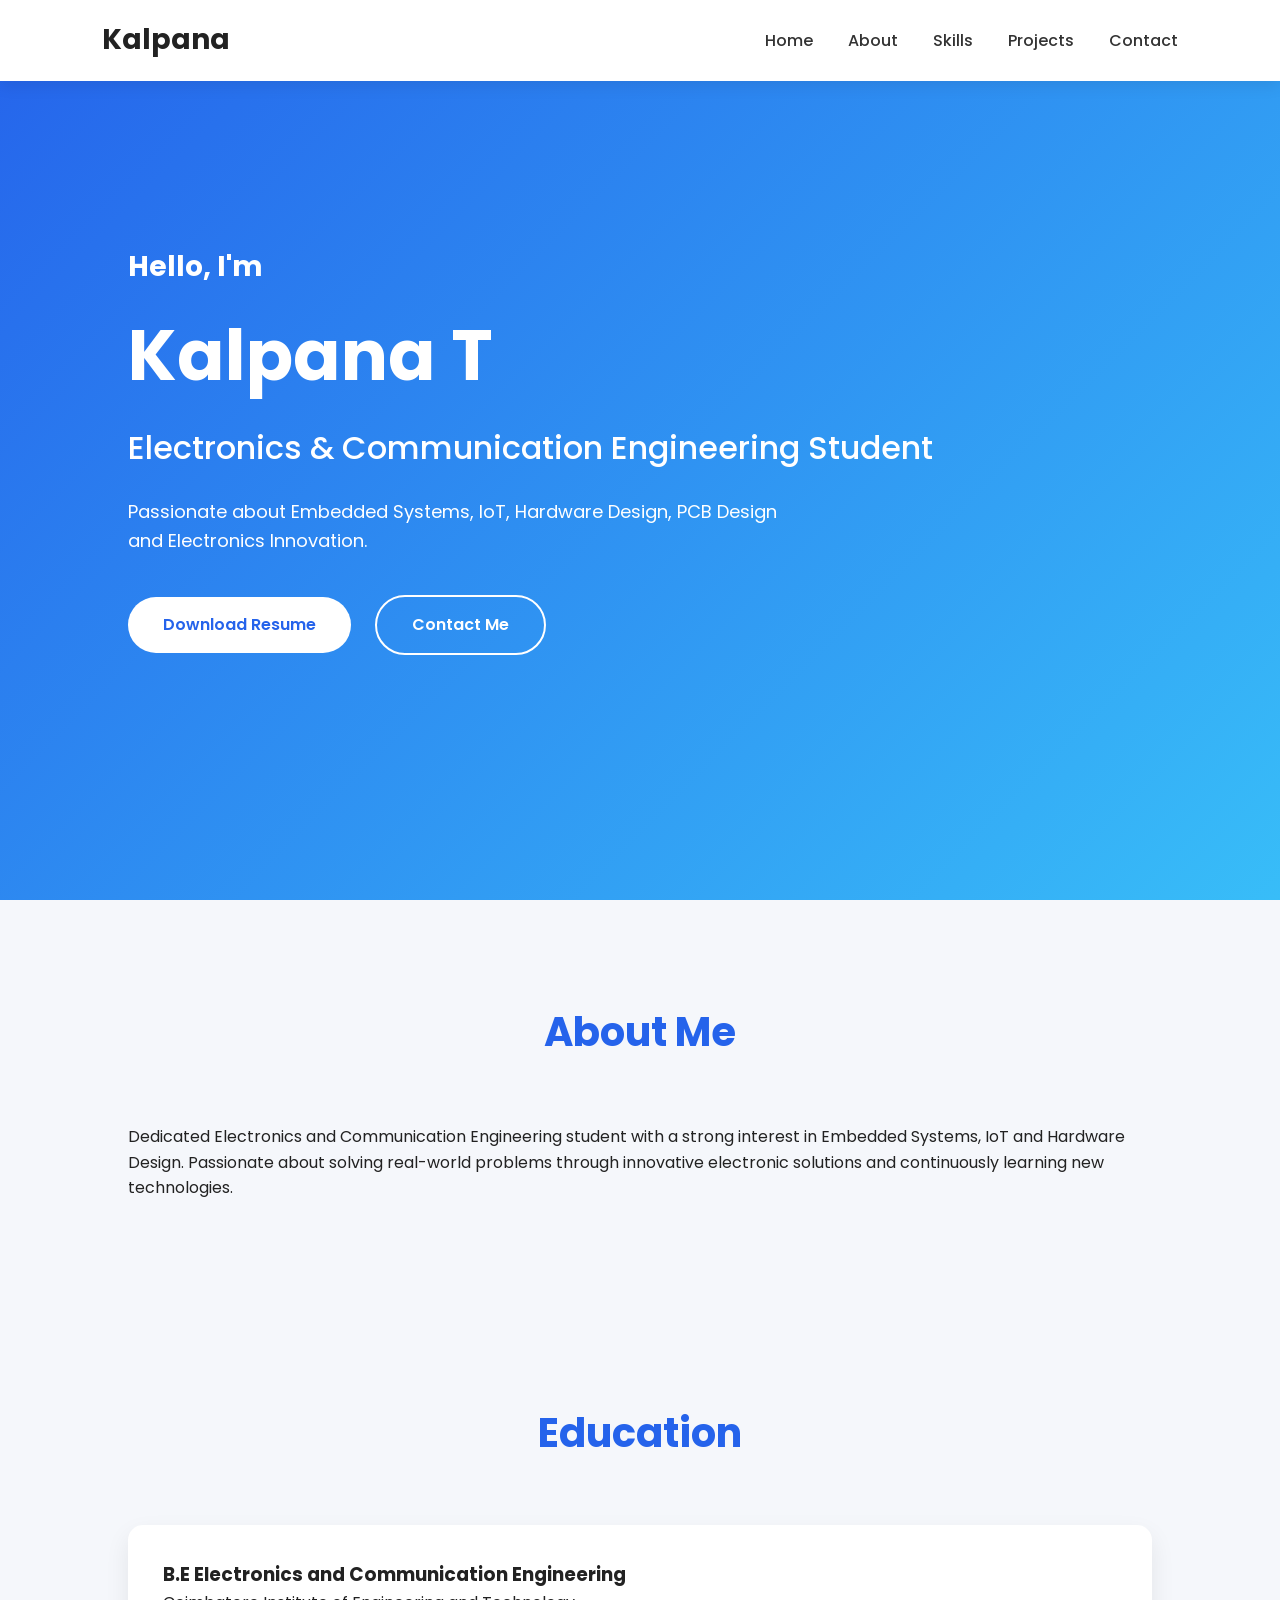
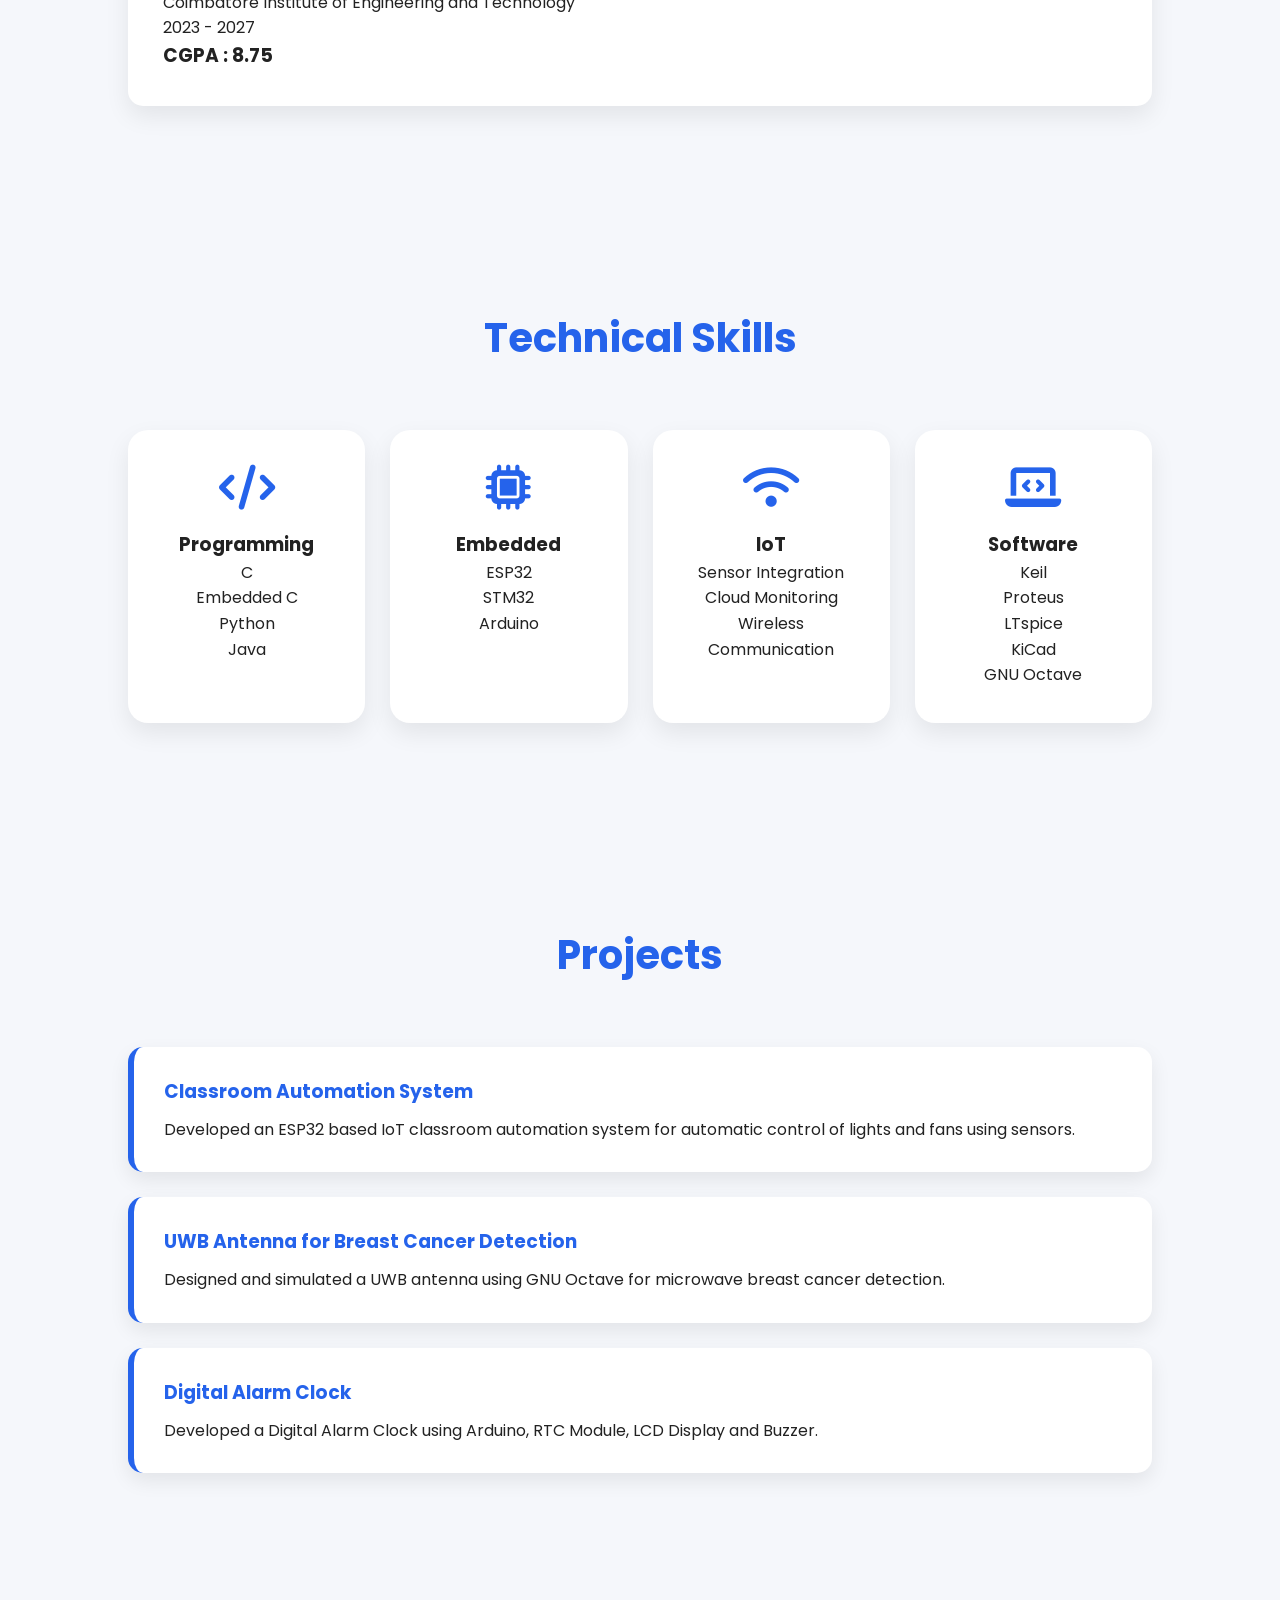
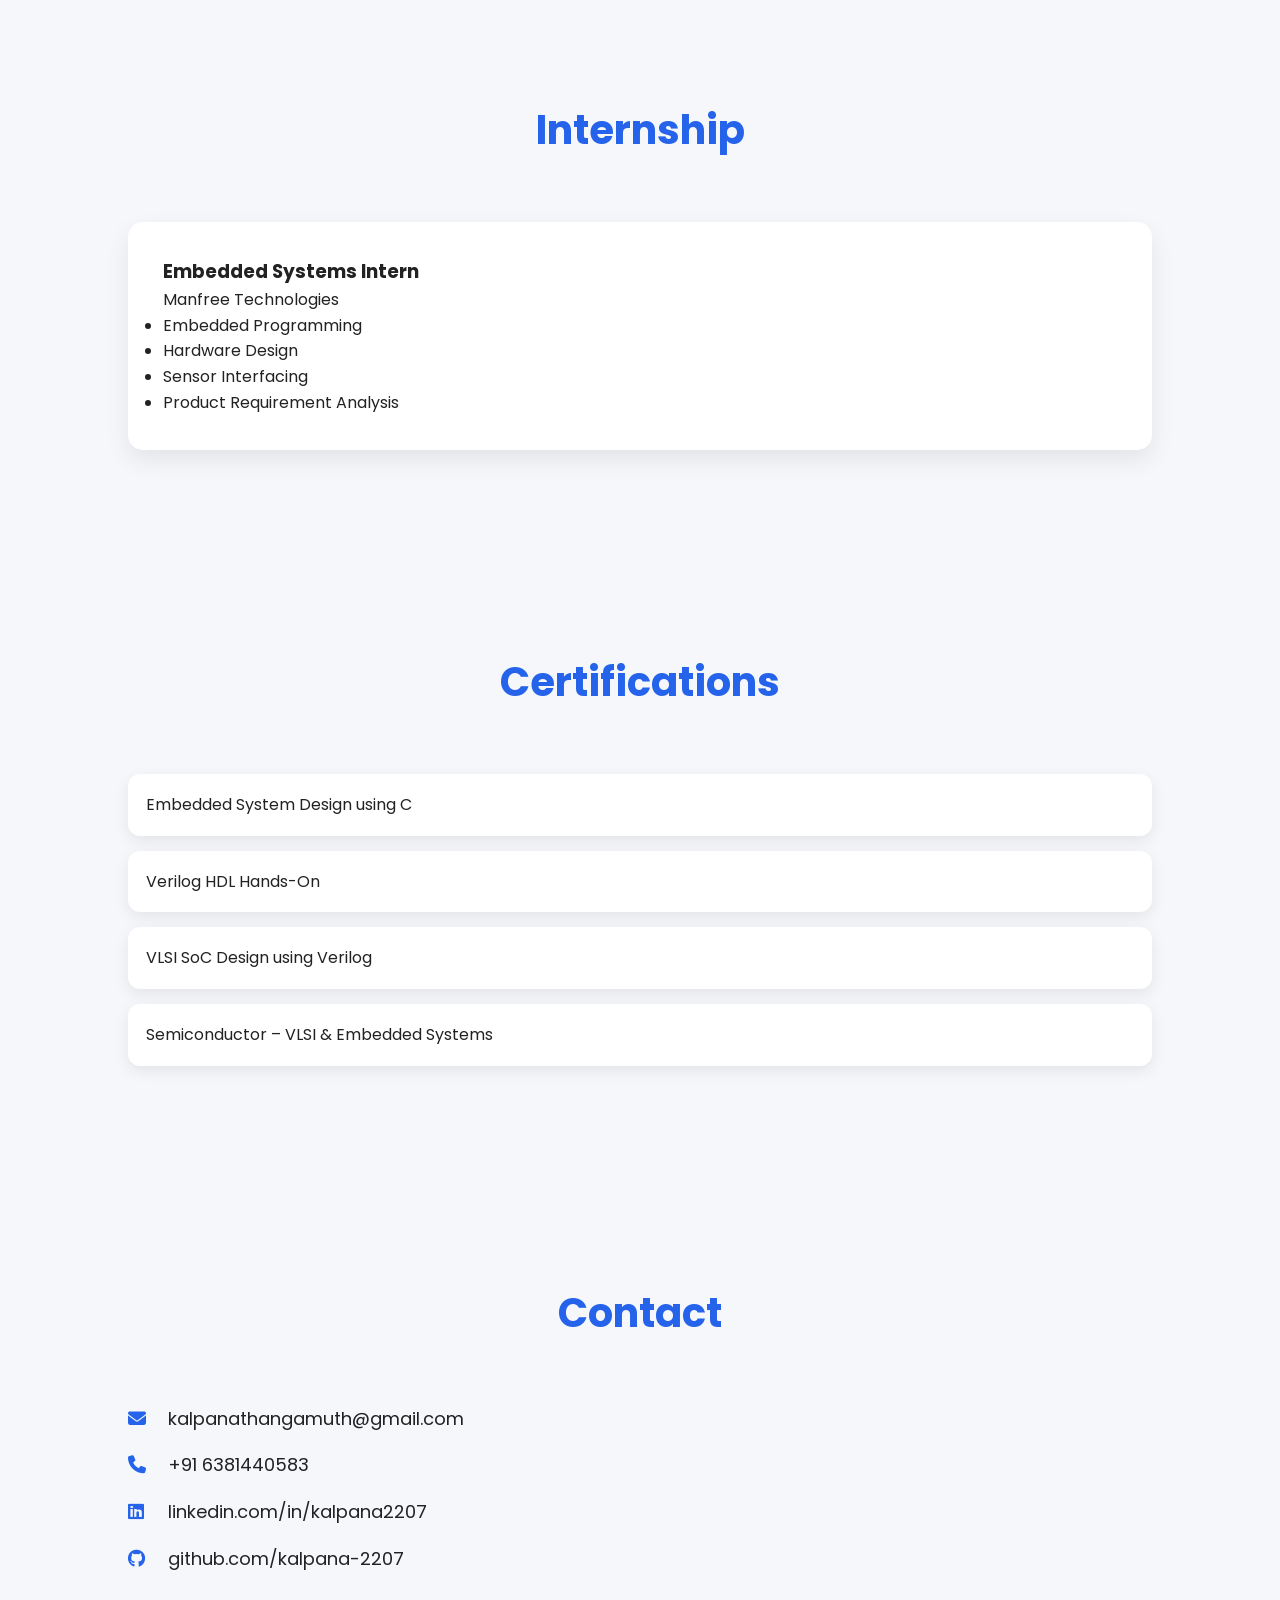
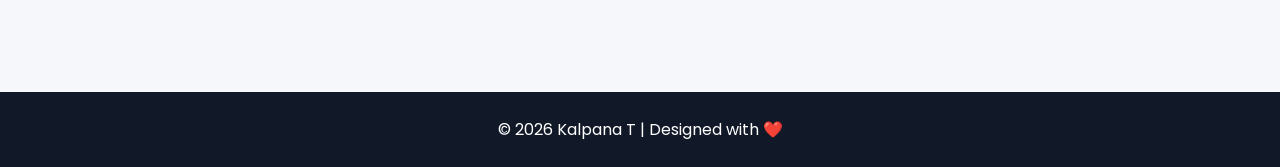
==== index.html @ 01a1ec12 "Update index.html" ====
<!DOCTYPE html>
<html lang="en">
<head>
    <meta charset="UTF-8">
    <meta name="viewport" content="width=device-width, initial-scale=1.0">
    <title>Kalpana T | Portfolio</title>

    <!-- CSS -->
    <link rel="stylesheet" href="style.css">

    <!-- Font Awesome Icons -->
    <link rel="stylesheet"
    href="https://cdnjs.cloudflare.com/ajax/libs/font-awesome/6.6.0/css/all.min.css">
</head>

<body>

<!-- ================= NAVIGATION ================= -->

<header>

    <div class="logo">
        Kalpana<span></span>
    </div>

    <nav>
        <ul>
            <li><a href="#home">Home</a></li>
            <li><a href="#about">About</a></li>
            <li><a href="#skills">Skills</a></li>
            <li><a href="#projects">Projects</a></li>
            <li><a href="#contact">Contact</a></li>
        </ul>
    </nav>

</header>


<!-- ================= HERO ================= -->

<section id="home" class="hero">

<div class="hero-text">

<h3>Hello, I'm</h3>

<h1>Kalpana T</h1>

<h2>Electronics & Communication Engineering Student</h2>

<p>
Passionate about Embedded Systems, IoT, Hardware Design,
PCB Design and Electronics Innovation.
</p>

<div class="buttons">

<a href="assets/resume.pdf" download class="btn">
Download Resume
</a>

<a href="#contact" class="btn2">
Contact Me
</a>

</div>

</div>

</section>


<!-- ================= ABOUT ================= -->

<section id="about">

<h2 class="title">About Me</h2>

<p>
Dedicated Electronics and Communication Engineering student with
a strong interest in Embedded Systems, IoT and Hardware Design.
Passionate about solving real-world problems through innovative
electronic solutions and continuously learning new technologies.
</p>

</section>



<!-- ================= EDUCATION ================= -->

<section>

<h2 class="title">Education</h2>

<div class="card">

<h3>B.E Electronics and Communication Engineering</h3>

<p>
Coimbatore Institute of Engineering and Technology
</p>

<p>2023 - 2027</p>

<h3>CGPA : 8.75</h3>

</div>

</section>




<!-- ================= SKILLS ================= -->

<section id="skills">

<h2 class="title">Technical Skills</h2>

<div class="skill-container">

<div class="skill-card">
<i class="fa-solid fa-code"></i>
<h3>Programming</h3>
<p>C<br>Embedded C<br>Python<br>Java</p>
</div>

<div class="skill-card">
<i class="fa-solid fa-microchip"></i>
<h3>Embedded</h3>
<p>ESP32<br>STM32<br>Arduino</p>
</div>

<div class="skill-card">
<i class="fa-solid fa-wifi"></i>
<h3>IoT</h3>
<p>Sensor Integration<br>Cloud Monitoring<br>Wireless Communication</p>
</div>

<div class="skill-card">
<i class="fa-solid fa-laptop-code"></i>
<h3>Software</h3>
<p>Keil<br>Proteus<br>LTspice<br>KiCad<br>GNU Octave</p>
</div>

</div>

</section>



<!-- ================= PROJECTS ================= -->

<section id="projects">

<h2 class="title">Projects</h2>

<div class="project">

<h3>Classroom Automation System</h3>

<p>
Developed an ESP32 based IoT classroom automation system
for automatic control of lights and fans using sensors.
</p>

</div>

<div class="project">

<h3>UWB Antenna for Breast Cancer Detection</h3>

<p>
Designed and simulated a UWB antenna using GNU Octave
for microwave breast cancer detection.
</p>

</div>

<div class="project">

<h3>Digital Alarm Clock</h3>

<p>
Developed a Digital Alarm Clock using Arduino,
RTC Module, LCD Display and Buzzer.
</p>

</div>

</section>



<!-- ================= INTERNSHIP ================= -->

<section>

<h2 class="title">Internship</h2>

<div class="card">

<h3>Embedded Systems Intern</h3>

<p>Manfree Technologies</p>

<ul>

<li>Embedded Programming</li>

<li>Hardware Design</li>

<li>Sensor Interfacing</li>

<li>Product Requirement Analysis</li>

</ul>

</div>

</section>




<!-- ================= CERTIFICATIONS ================= -->

<section>

<h2 class="title">Certifications</h2>

<ul class="certificate">

<li>Embedded System Design using C</li>

<li>Verilog HDL Hands-On</li>

<li>VLSI SoC Design using Verilog</li>

<li>Semiconductor – VLSI & Embedded Systems</li>

</ul>

</section>




<!-- ================= CONTACT ================= -->

<section id="contact">

<h2 class="title">Contact</h2>

<p>

<i class="fa-solid fa-envelope"></i>

kalpanathangamuth@gmail.com

</p>

<p>

<i class="fa-solid fa-phone"></i>

+91 6381440583

</p>

<p>

<i class="fa-brands fa-linkedin"></i>

linkedin.com/in/kalpana2207

</p>

<p>

<i class="fa-brands fa-github"></i>

github.com/kalpana-2207

</p>

</section>



<!-- ================= FOOTER ================= -->

<footer>

<p>

© 2026 Kalpana T | Designed with ❤️

</p>

</footer>


<script src="script.js"></script>

</body>
</html>
---- style.css ----
/* Google Font */
@import url('https://fonts.googleapis.com/css2?family=Poppins:wght@300;400;500;600;700;800&display=swap');

*{
    margin:0;
    padding:0;
    box-sizing:border-box;
    font-family:'Poppins',sans-serif;
    scroll-behavior:smooth;
}

body{
    background:#f5f7fb;
    color:#222;
    line-height:1.6;
}

/* Navigation */

header{
    position:fixed;
    top:0;
    left:0;
    width:100%;
    padding:18px 8%;
    background:#ffffff;
    display:flex;
    justify-content:space-between;
    align-items:center;
    box-shadow:0 5px 15px rgba(0,0,0,.08);
    z-index:1000;
}

.logo{
    font-size:28px;
    font-weight:700;
}

.logo span{
    color:#2563eb;
}

nav ul{
    display:flex;
    list-style:none;
}

nav ul li{
    margin-left:35px;
}

nav ul li a{
    text-decoration:none;
    color:#333;
    font-weight:500;
    transition:.3s;
}

nav ul li a:hover{
    color:#2563eb;
}

/* Hero */

.hero{
    min-height:100vh;
    display:flex;
    align-items:center;
    padding:0 10%;
    background:linear-gradient(135deg,#2563eb,#38bdf8);
    color:white;
}

.hero-text h3{
    font-size:28px;
}

.hero-text h1{
    font-size:70px;
    margin:10px 0;
}

.hero-text h2{
    font-size:32px;
    font-weight:500;
}

.hero-text p{
    margin-top:25px;
    max-width:650px;
    font-size:18px;
}

/* Buttons */

.buttons{
    margin-top:40px;
}

.btn,
.btn2{

    display:inline-block;
    padding:15px 35px;
    border-radius:40px;
    text-decoration:none;
    margin-right:20px;
    font-weight:600;
    transition:.3s;
}

.btn{
    background:white;
    color:#2563eb;
}

.btn:hover{
    transform:translateY(-5px);
}

.btn2{
    border:2px solid white;
    color:white;
}

.btn2:hover{
    background:white;
    color:#2563eb;
}

/* Sections */

section{
    padding:100px 10%;
}

.title{
    text-align:center;
    font-size:40px;
    margin-bottom:60px;
    color:#2563eb;
}

/* Cards */

.card{

    background:white;
    padding:35px;
    border-radius:15px;
    box-shadow:0 10px 25px rgba(0,0,0,.08);

}

/* Skills */

.skill-container{

    display:grid;
    grid-template-columns:repeat(auto-fit,minmax(220px,1fr));
    gap:25px;

}

.skill-card{

    background:white;
    padding:35px;
    text-align:center;
    border-radius:20px;
    box-shadow:0 10px 25px rgba(0,0,0,.08);
    transition:.3s;

}

.skill-card:hover{

    transform:translateY(-10px);

}

.skill-card i{

    font-size:45px;
    color:#2563eb;
    margin-bottom:20px;

}

/* Projects */

.project{

    background:white;
    padding:30px;
    margin-bottom:25px;
    border-left:6px solid #2563eb;
    border-radius:15px;
    box-shadow:0 8px 20px rgba(0,0,0,.08);

}

.project h3{

    color:#2563eb;
    margin-bottom:10px;

}

/* Certificate */

.certificate{

    list-style:none;

}

.certificate li{

    background:white;
    margin:15px 0;
    padding:18px;
    border-radius:12px;
    box-shadow:0 5px 15px rgba(0,0,0,.08);

}

/* Contact */

#contact p{

    margin:18px 0;
    font-size:18px;

}

#contact i{

    color:#2563eb;
    width:35px;

}

/* Footer */

footer{

    background:#111827;
    color:white;
    text-align:center;
    padding:25px;

}

/* Responsive */

@media(max-width:768px){

header{

    flex-direction:column;

}

nav ul{

    margin-top:15px;
    flex-wrap:wrap;
    justify-content:center;

}

nav ul li{

    margin:10px;

}

.hero{

    text-align:center;

}

.hero-text h1{

    font-size:45px;

}

.hero-text h2{

    font-size:24px;

}

.title{

    font-size:32px;

}

}
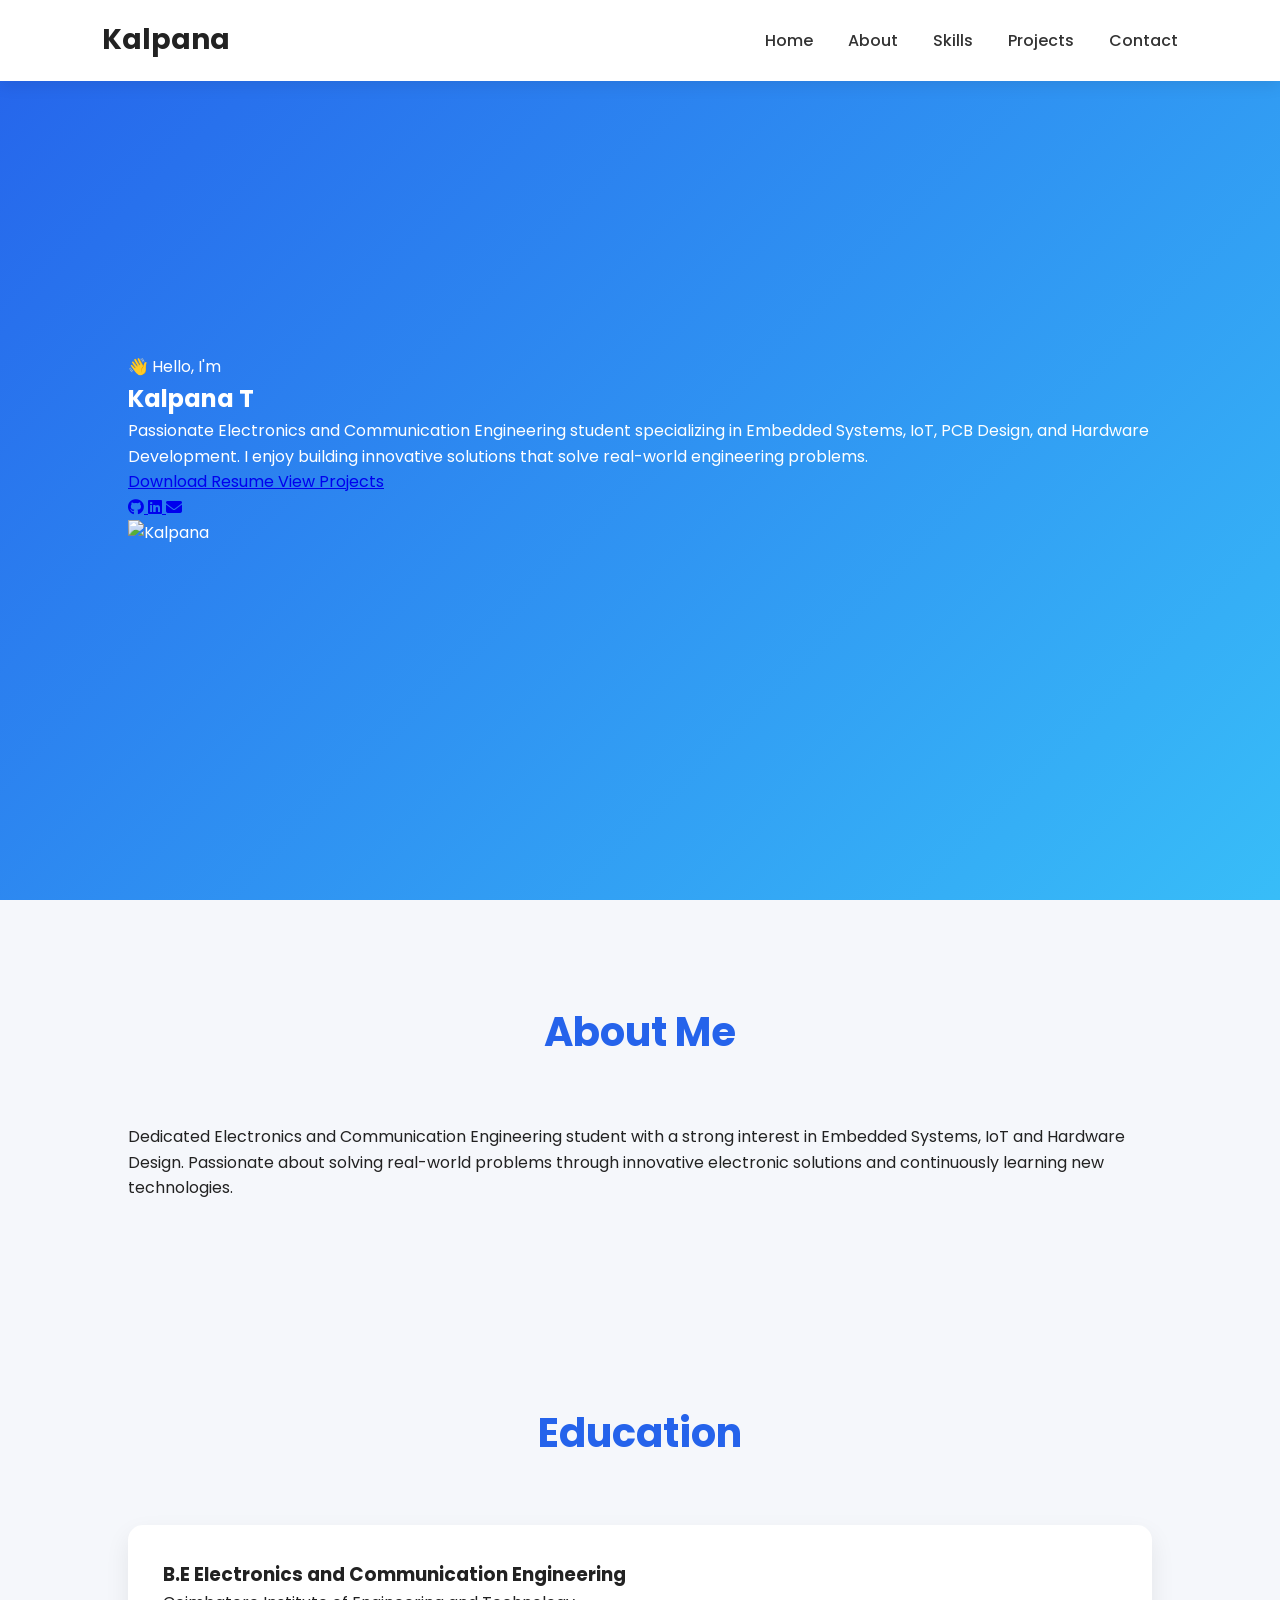
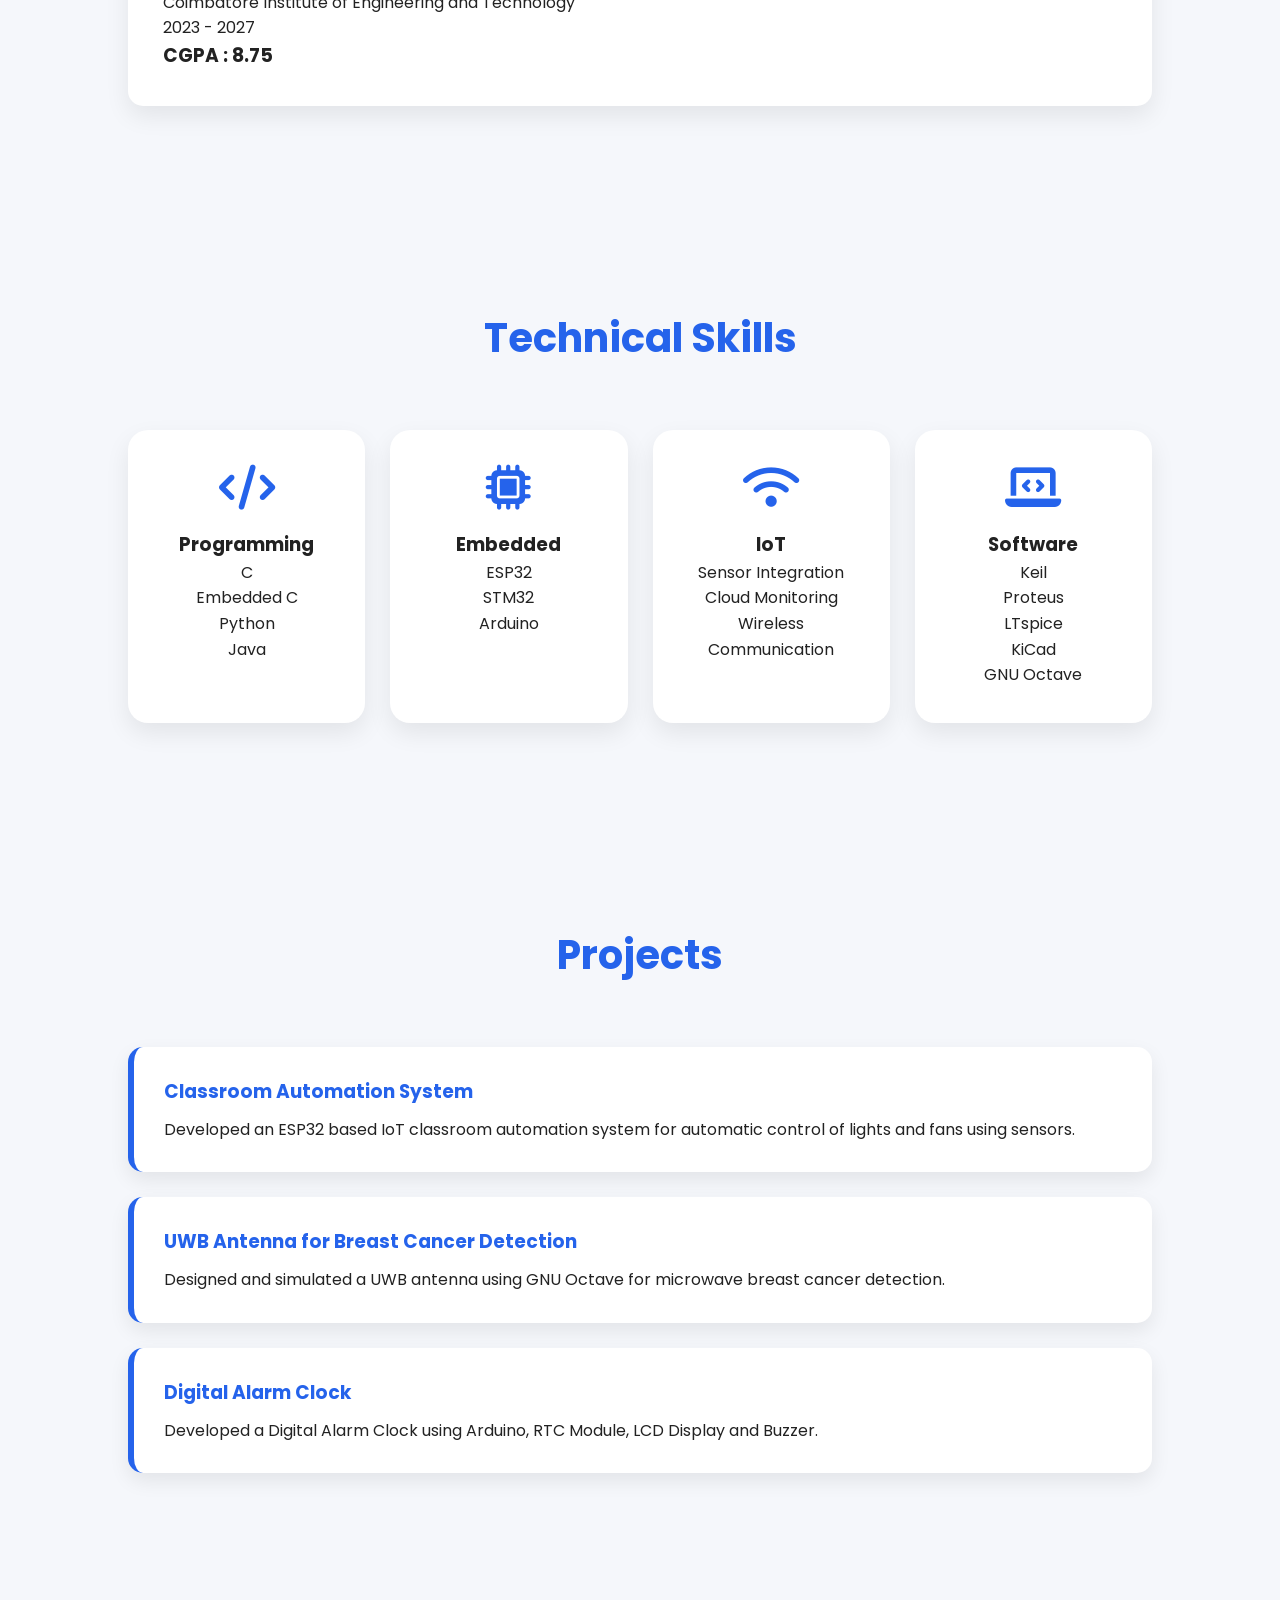
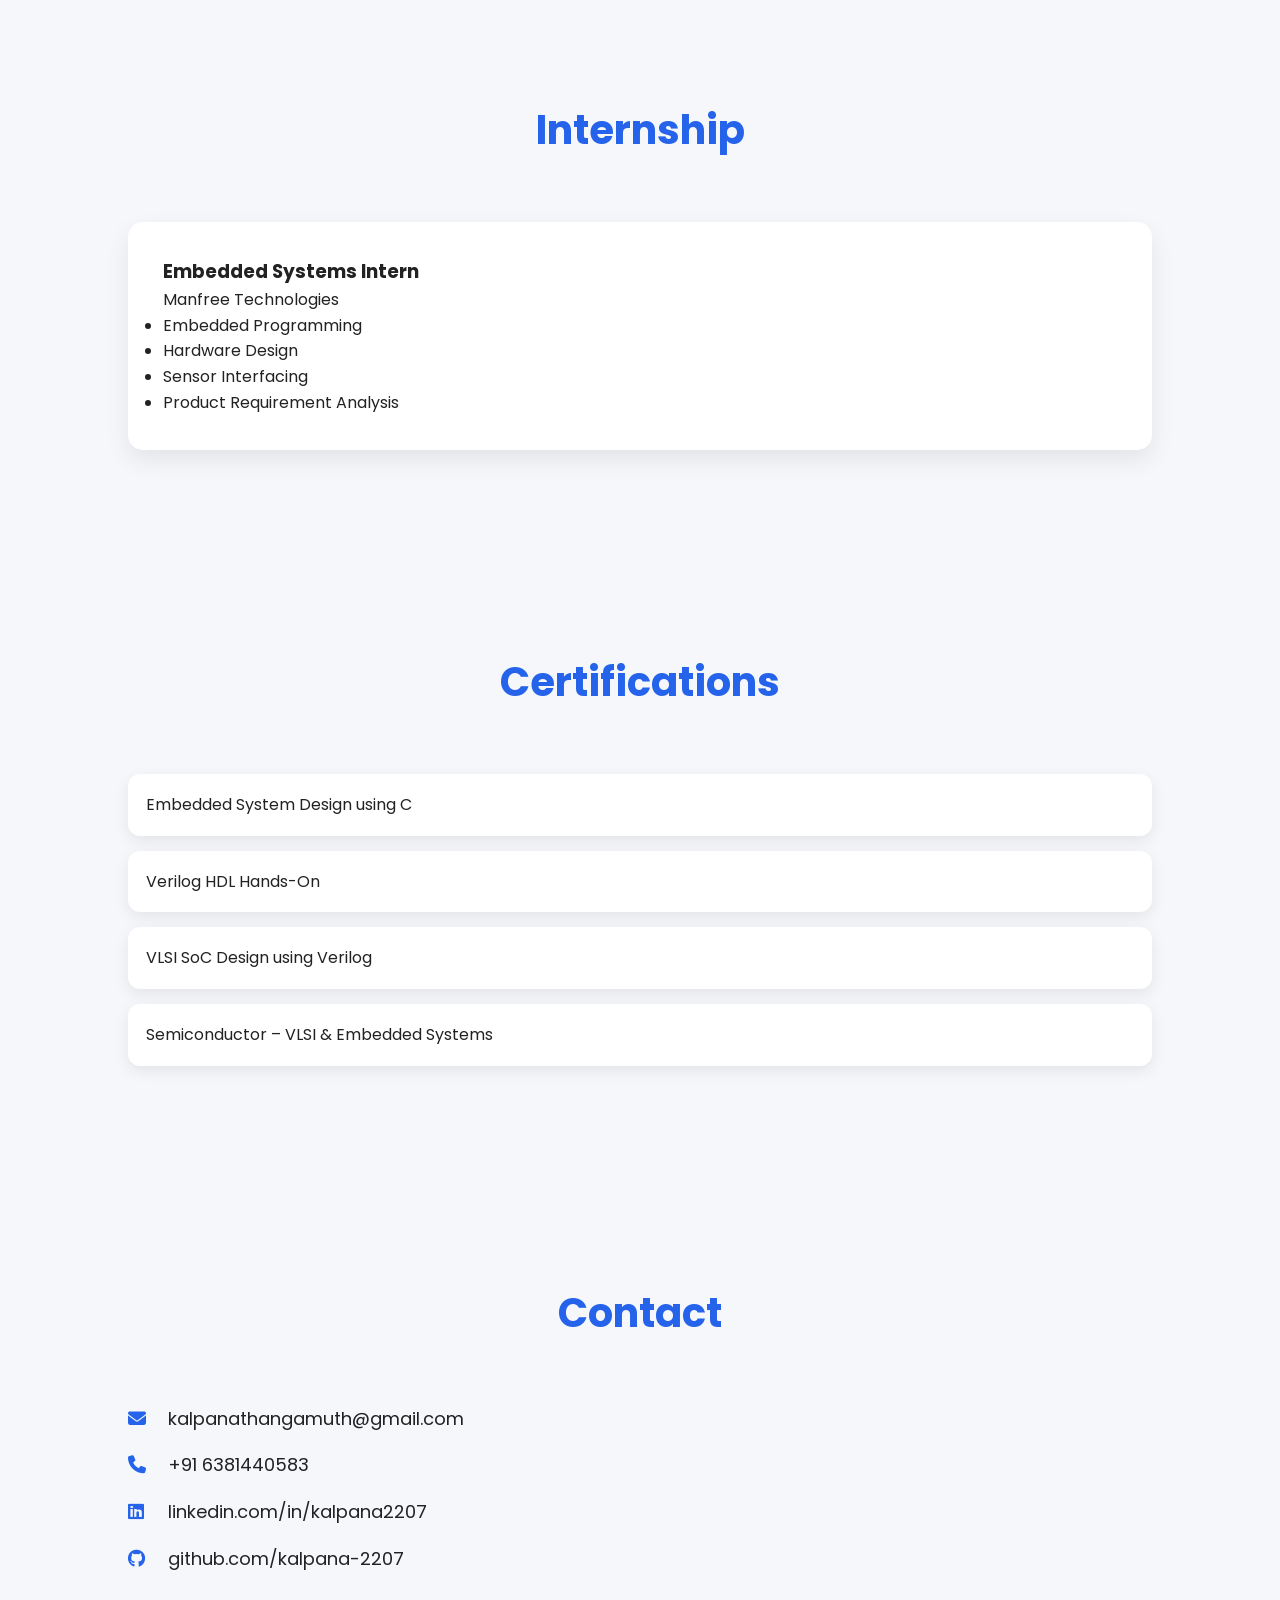
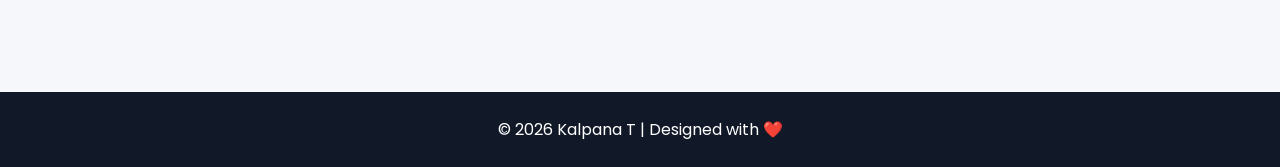
==== commit d1970d0a: "Update index.html" ====
--- a/index.html
+++ b/index.html
@@ -36,39 +36,69 @@
 </header>
 
 
-<!-- ================= HERO ================= -->
+<!-- ================= HERO SECTION ================= -->
 
 <section id="home" class="hero">
 
-<div class="hero-text">
-
-<h3>Hello, I'm</h3>
-
-<h1>Kalpana T</h1>
-
-<h2>Electronics & Communication Engineering Student</h2>
-
-<p>
-Passionate about Embedded Systems, IoT, Hardware Design,
-PCB Design and Electronics Innovation.
-</p>
-
-<div class="buttons">
-
-<a href="assets/resume.pdf" download class="btn">
-Download Resume
-</a>
-
-<a href="#contact" class="btn2">
-Contact Me
-</a>
-
-</div>
-
-</div>
-
-</section>
-
+    <div class="hero-content">
+
+        <div class="hero-left">
+
+            <p class="welcome">👋 Hello, I'm</p>
+
+            <h1>Kalpana <span>T</span></h1>
+
+            <h2>
+                <span id="typing"></span>
+            </h2>
+
+            <p class="hero-description">
+                Passionate Electronics and Communication Engineering student
+                specializing in Embedded Systems, IoT, PCB Design, and Hardware
+                Development. I enjoy building innovative solutions that solve
+                real-world engineering problems.
+            </p>
+
+            <div class="hero-buttons">
+
+                <a href="assets/resume.pdf" class="primary-btn" download>
+                    Download Resume
+                </a>
+
+                <a href="#projects" class="secondary-btn">
+                    View Projects
+                </a>
+
+            </div>
+
+            <div class="social-icons">
+
+                <a href="https://github.com/kalpana-2207" target="_blank">
+                    <i class="fab fa-github"></i>
+                </a>
+
+                <a href="https://linkedin.com/in/kalpana2207" target="_blank">
+                    <i class="fab fa-linkedin"></i>
+                </a>
+
+                <a href="mailto:kalpanathangamuth@gmail.com">
+                    <i class="fas fa-envelope"></i>
+                </a>
+
+            </div>
+
+        </div>
+
+
+        <div class="hero-right">
+
+            <img src="assets/profile.png" alt="Kalpana">
+
+        </div>
+
+    </div>
+
+</section>
 
 <!-- ================= ABOUT ================= -->
 
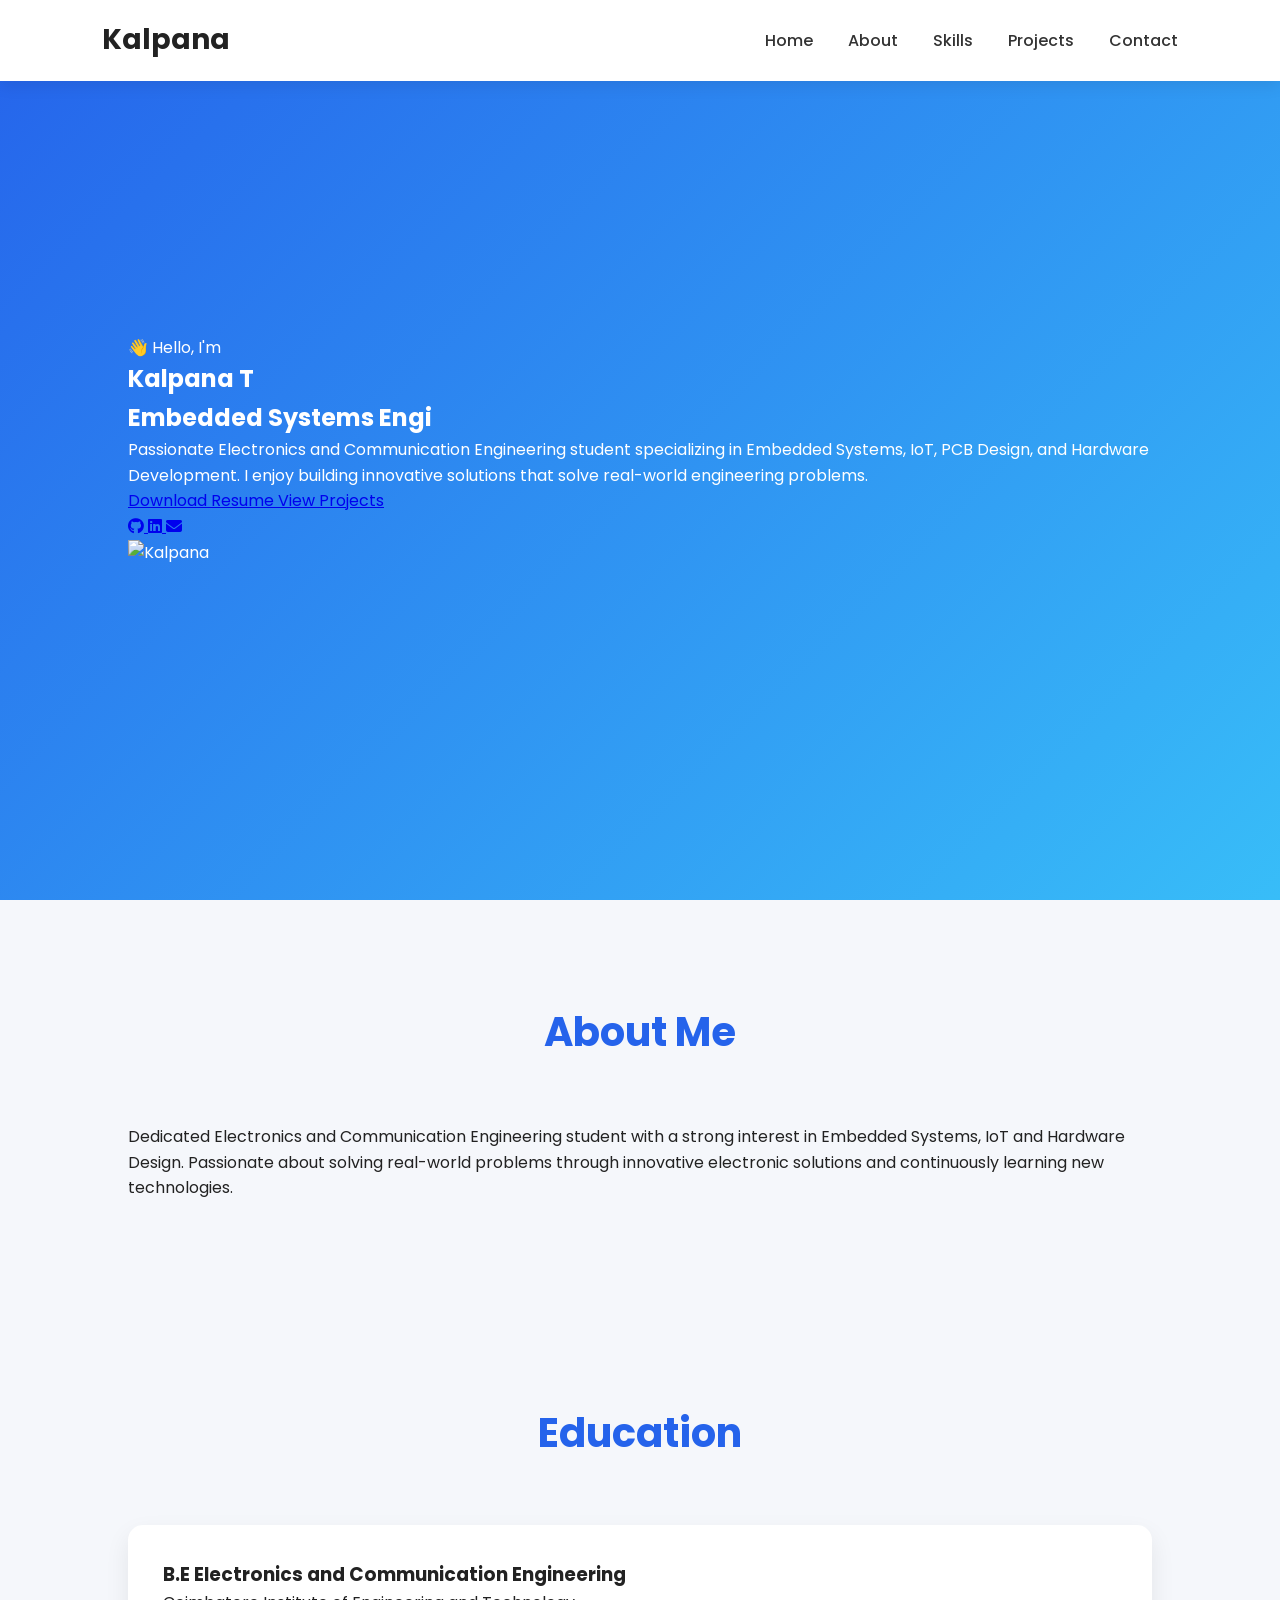
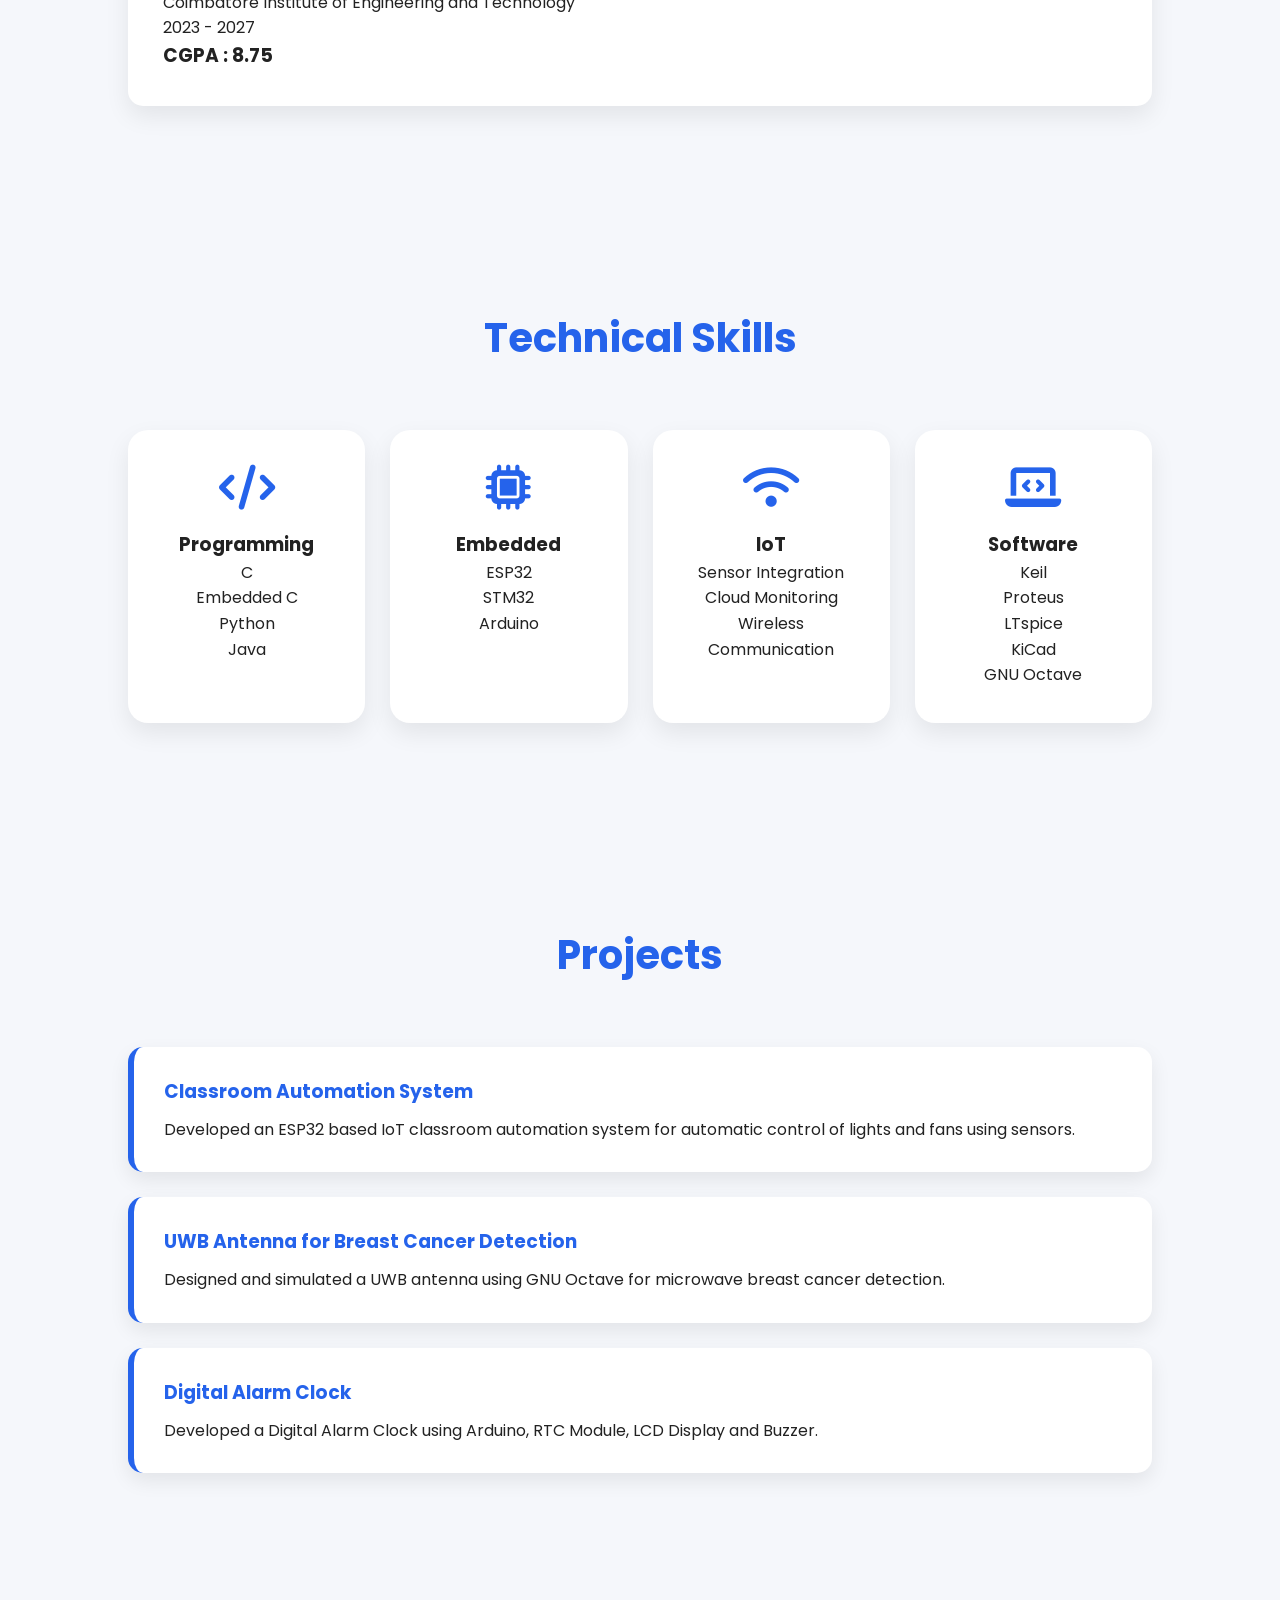
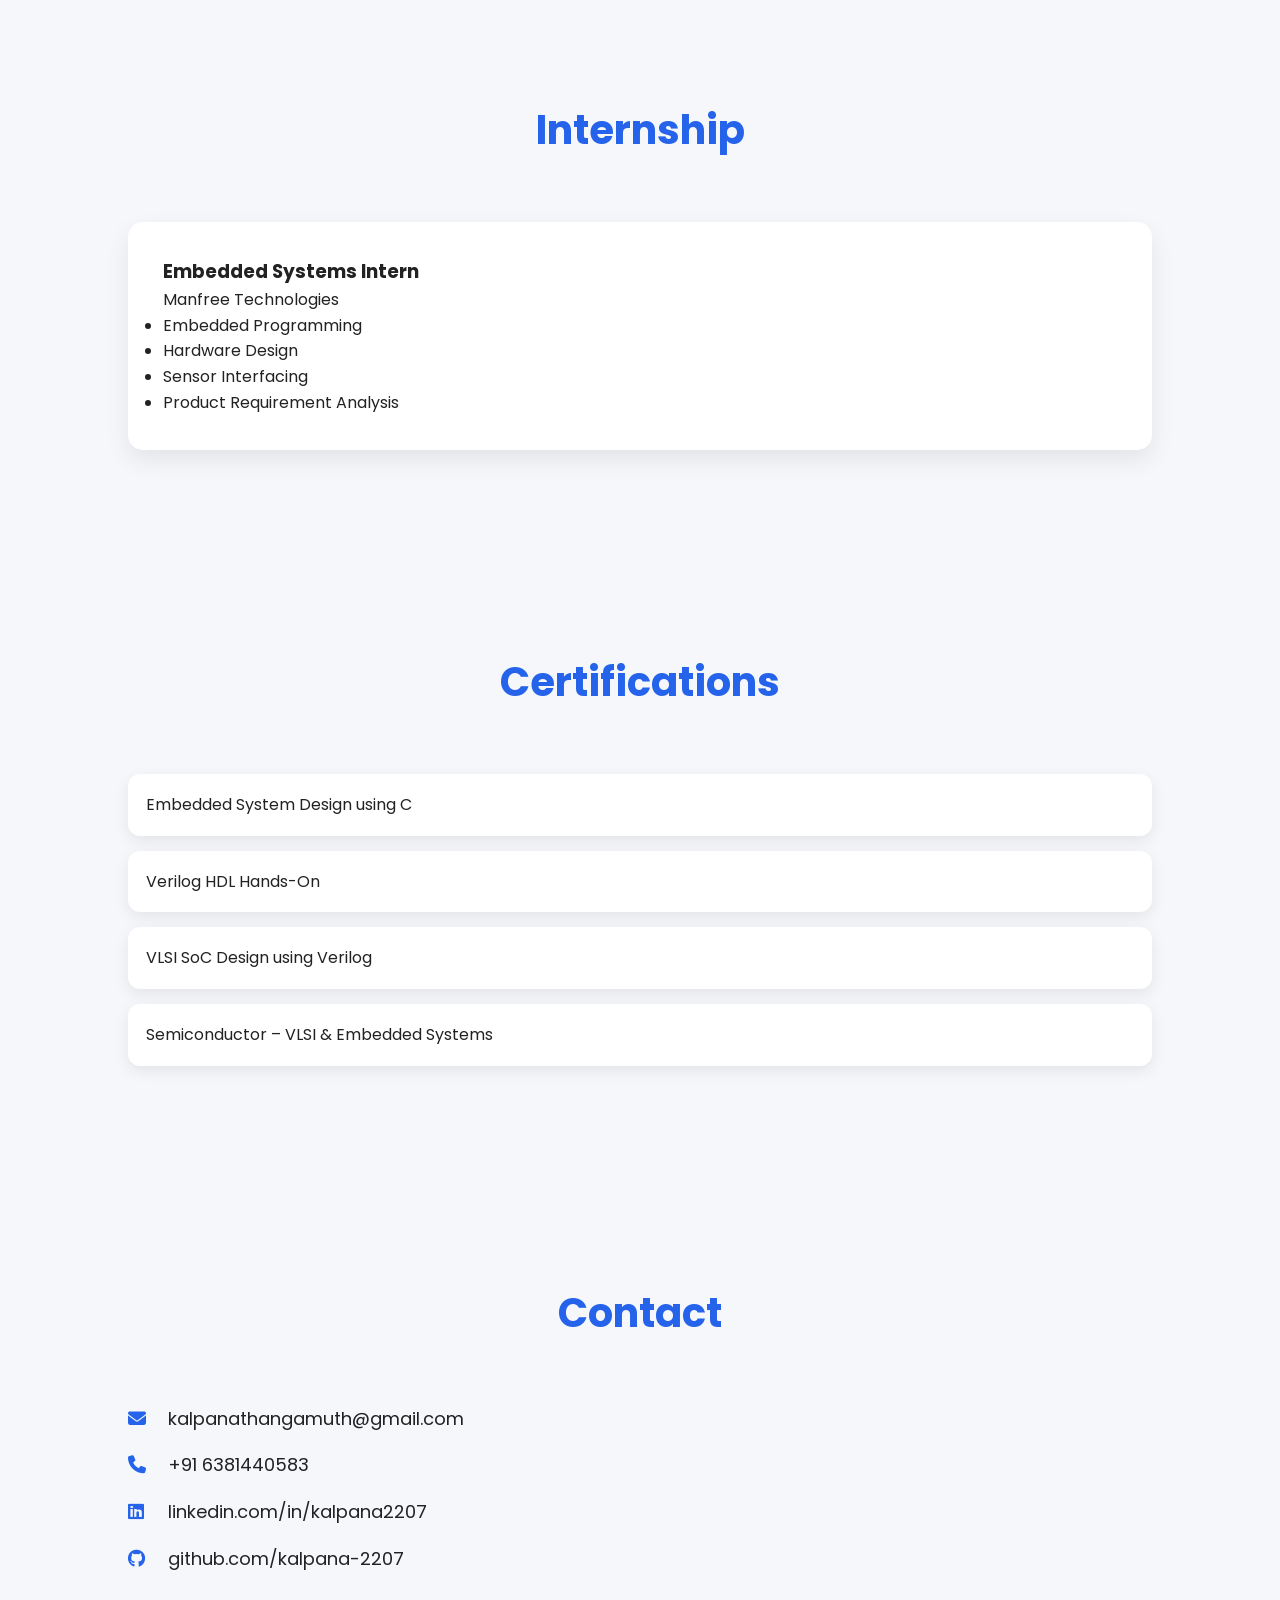
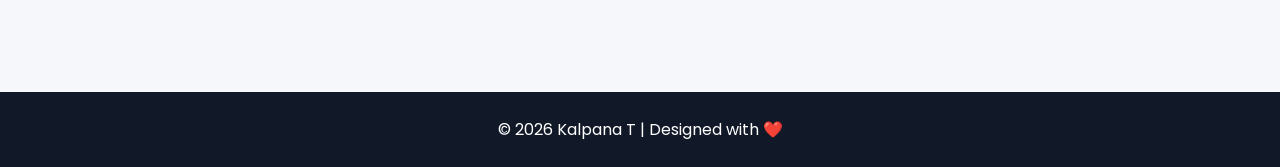
==== commit 4bf54e5d: "Update index.html" ====
--- a/index.html
+++ b/index.html
@@ -330,9 +330,9 @@
 </p>
 
 </footer>
-
-
+    
 <script src="script.js"></script>
-
 </body>
 </html>
+
+
--- a/style.css
+++ b/style.css
@@ -296,8 +296,143 @@
 
 .title{
 
-    font-size:32px;
-
-}
-
-}
+    font-size:32px; /* HERO */
+
+.hero{
+
+    height:100vh;
+    display:flex;
+    align-items:center;
+    justify-content:center;
+    background:linear-gradient(135deg,#0f172a,#2563eb,#38bdf8);
+    color:white;
+}
+
+.hero-content{
+
+    width:90%;
+    display:flex;
+    justify-content:space-between;
+    align-items:center;
+    gap:60px;
+
+}
+
+.hero-left{
+
+    flex:1;
+
+}
+
+.welcome{
+
+    font-size:24px;
+    margin-bottom:20px;
+
+}
+
+.hero-left h1{
+
+    font-size:72px;
+
+}
+
+.hero-left h1 span{
+
+    color:#38bdf8;
+
+}
+
+.hero-left h2{
+
+    font-size:34px;
+    margin:20px 0;
+    color:#cbd5e1;
+    height:45px;
+
+}
+
+.hero-description{
+
+    max-width:600px;
+    line-height:1.8;
+    font-size:18px;
+    margin-top:20px;
+
+}
+
+.hero-buttons{
+
+    margin-top:40px;
+
+}
+
+.primary-btn,
+.secondary-btn{
+
+    padding:15px 35px;
+    border-radius:50px;
+    text-decoration:none;
+    margin-right:20px;
+    font-weight:600;
+
+}
+
+.primary-btn{
+
+    background:white;
+    color:#2563eb;
+
+}
+
+.secondary-btn{
+
+    border:2px solid white;
+    color:white;
+
+}
+
+.social-icons{
+
+    margin-top:40px;
+
+}
+
+.social-icons a{
+
+    font-size:28px;
+    color:white;
+    margin-right:25px;
+    transition:.3s;
+
+}
+
+.social-icons a:hover{
+
+    color:#38bdf8;
+
+}
+
+.hero-right{
+
+    flex:1;
+    display:flex;
+    justify-content:center;
+
+}
+
+.hero-right img{
+
+    width:380px;
+    height:380px;
+    object-fit:cover;
+    border-radius:50%;
+    border:8px solid white;
+    box-shadow:0 20px 40px rgba(0,0,0,.3);
+
+}
+    
+
+}
+
+}
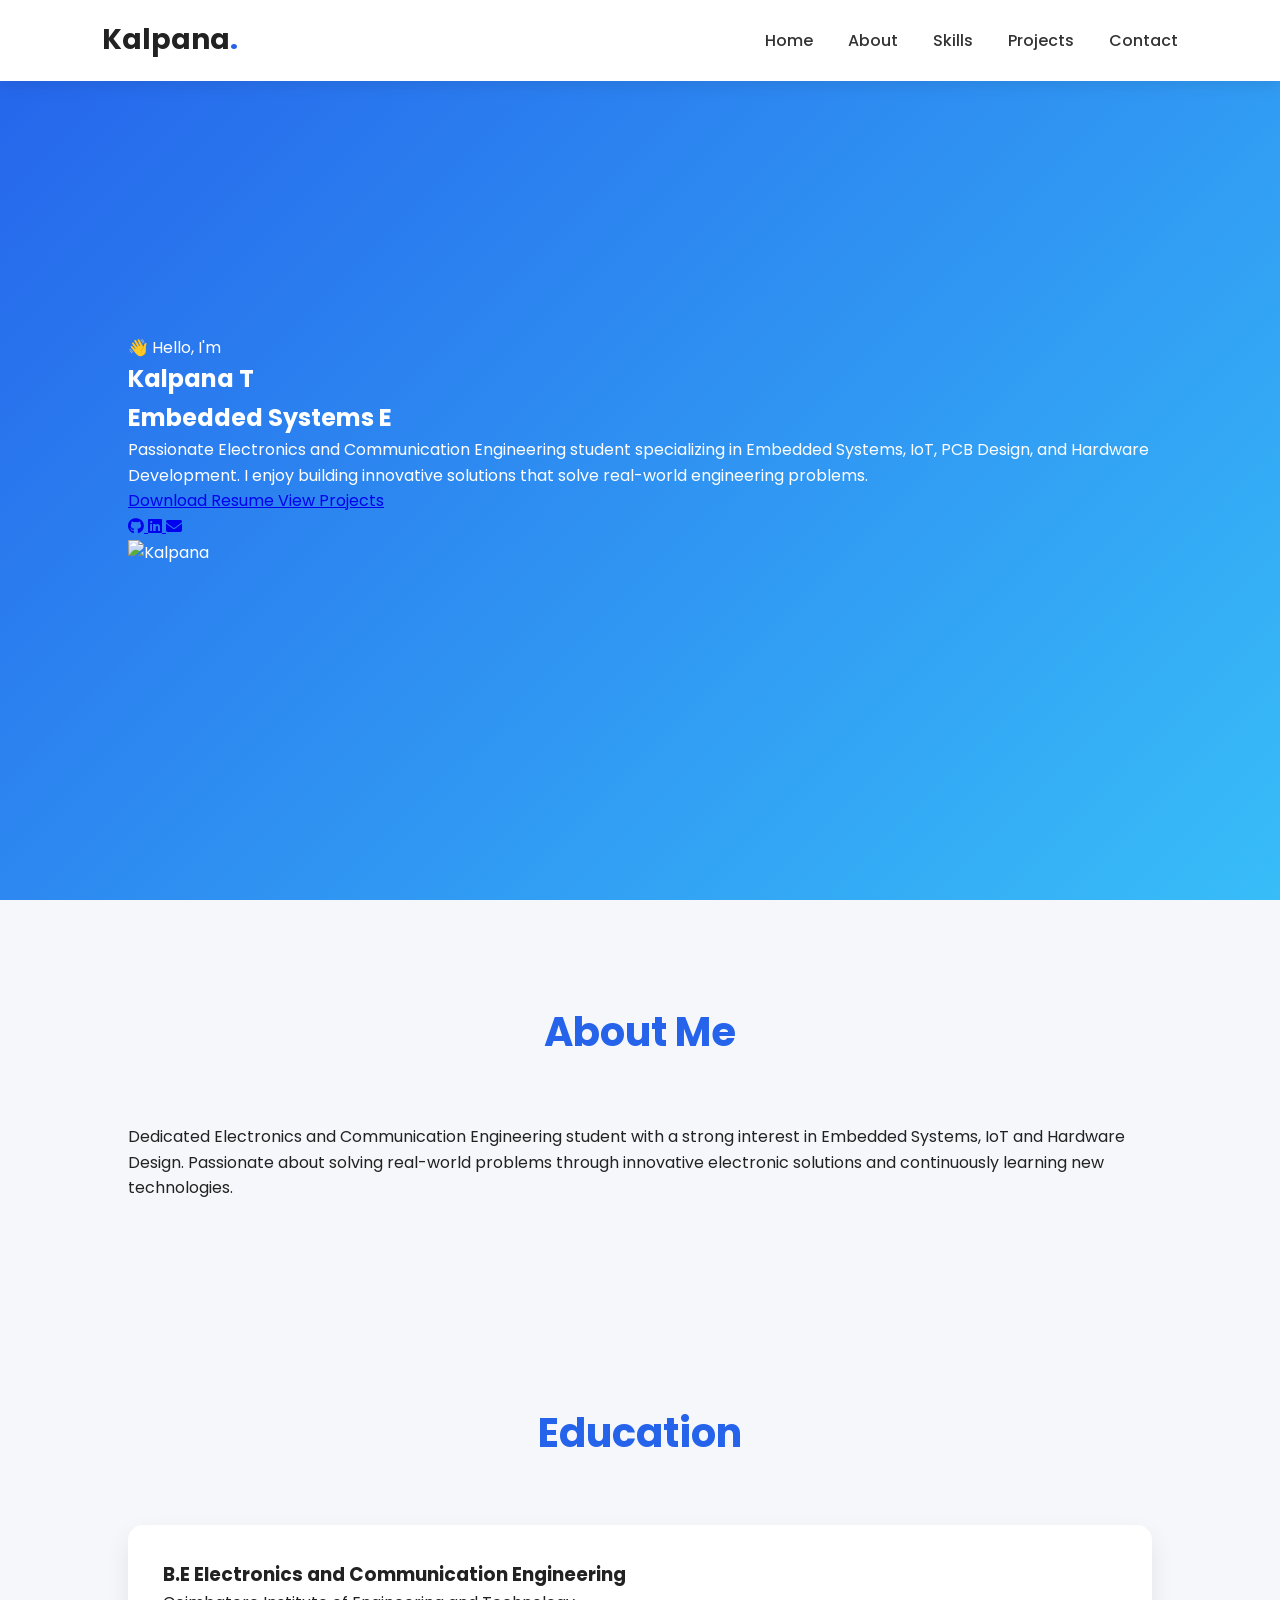
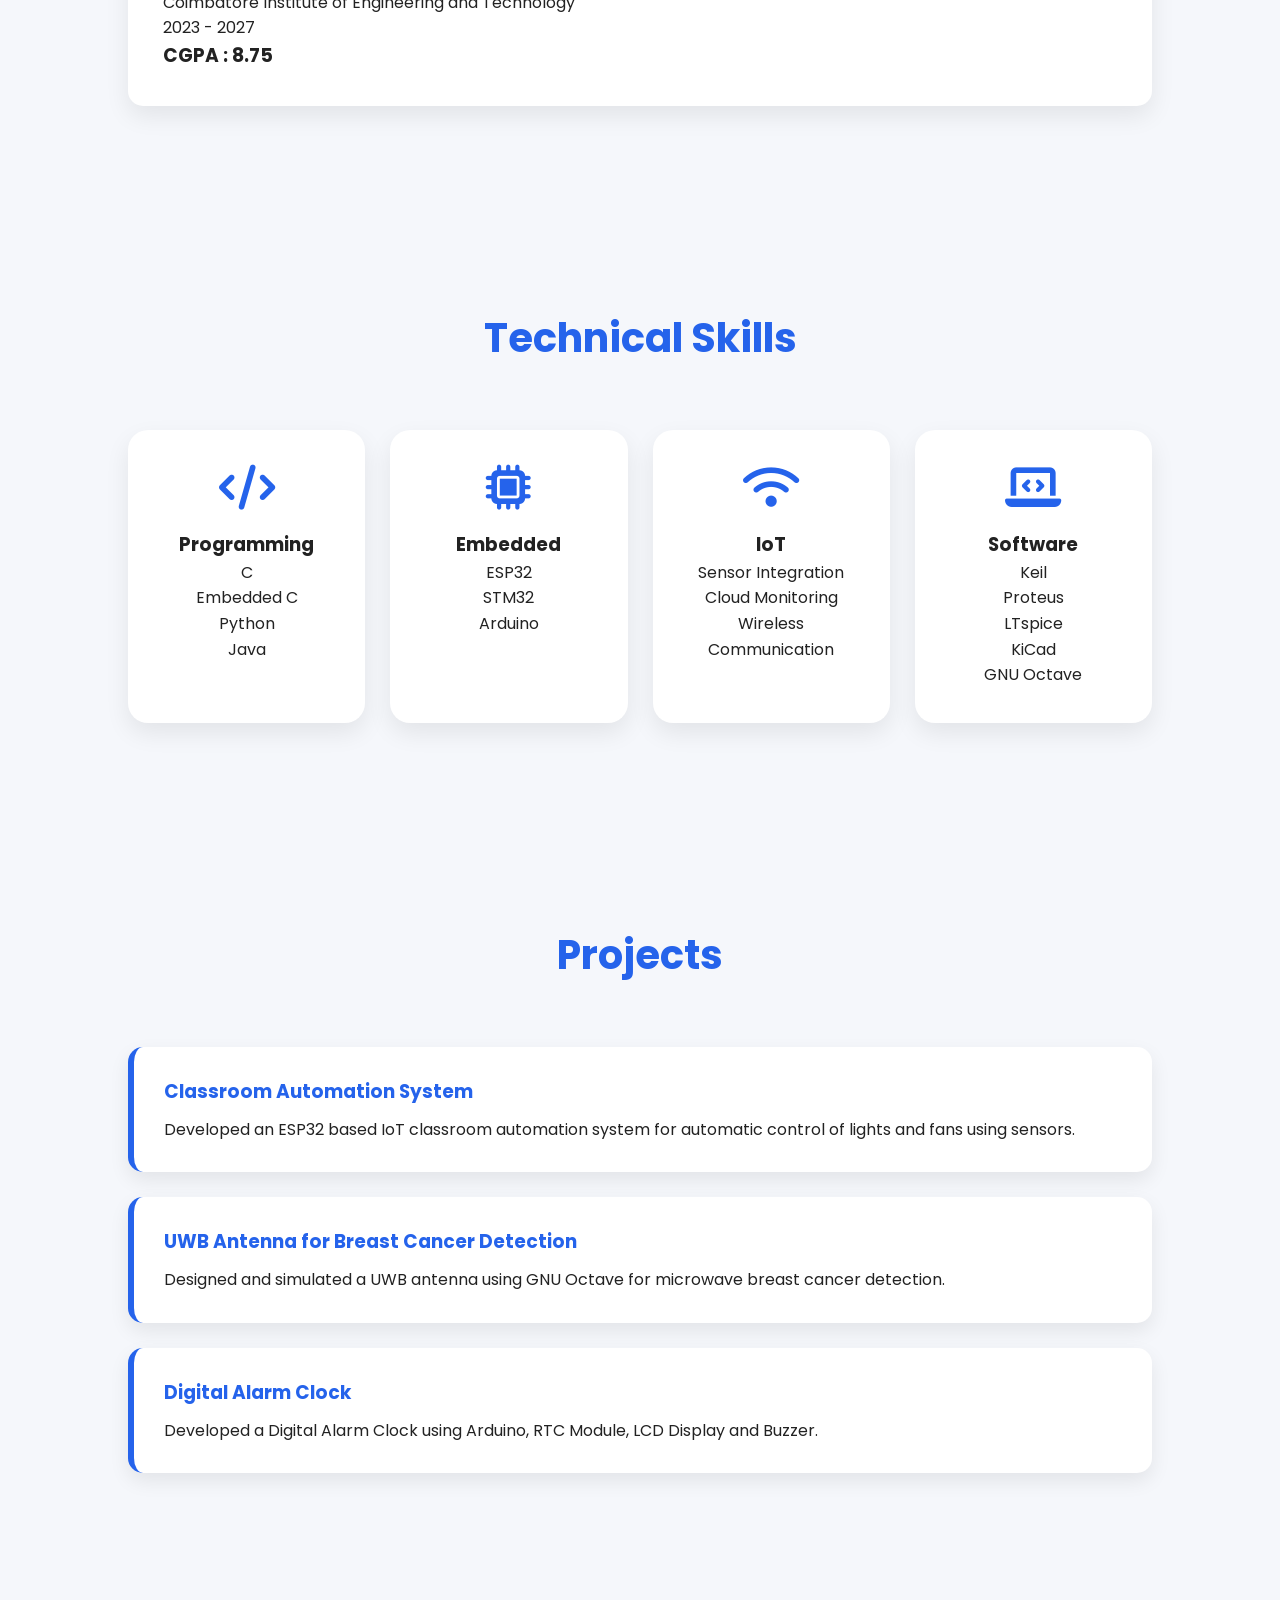
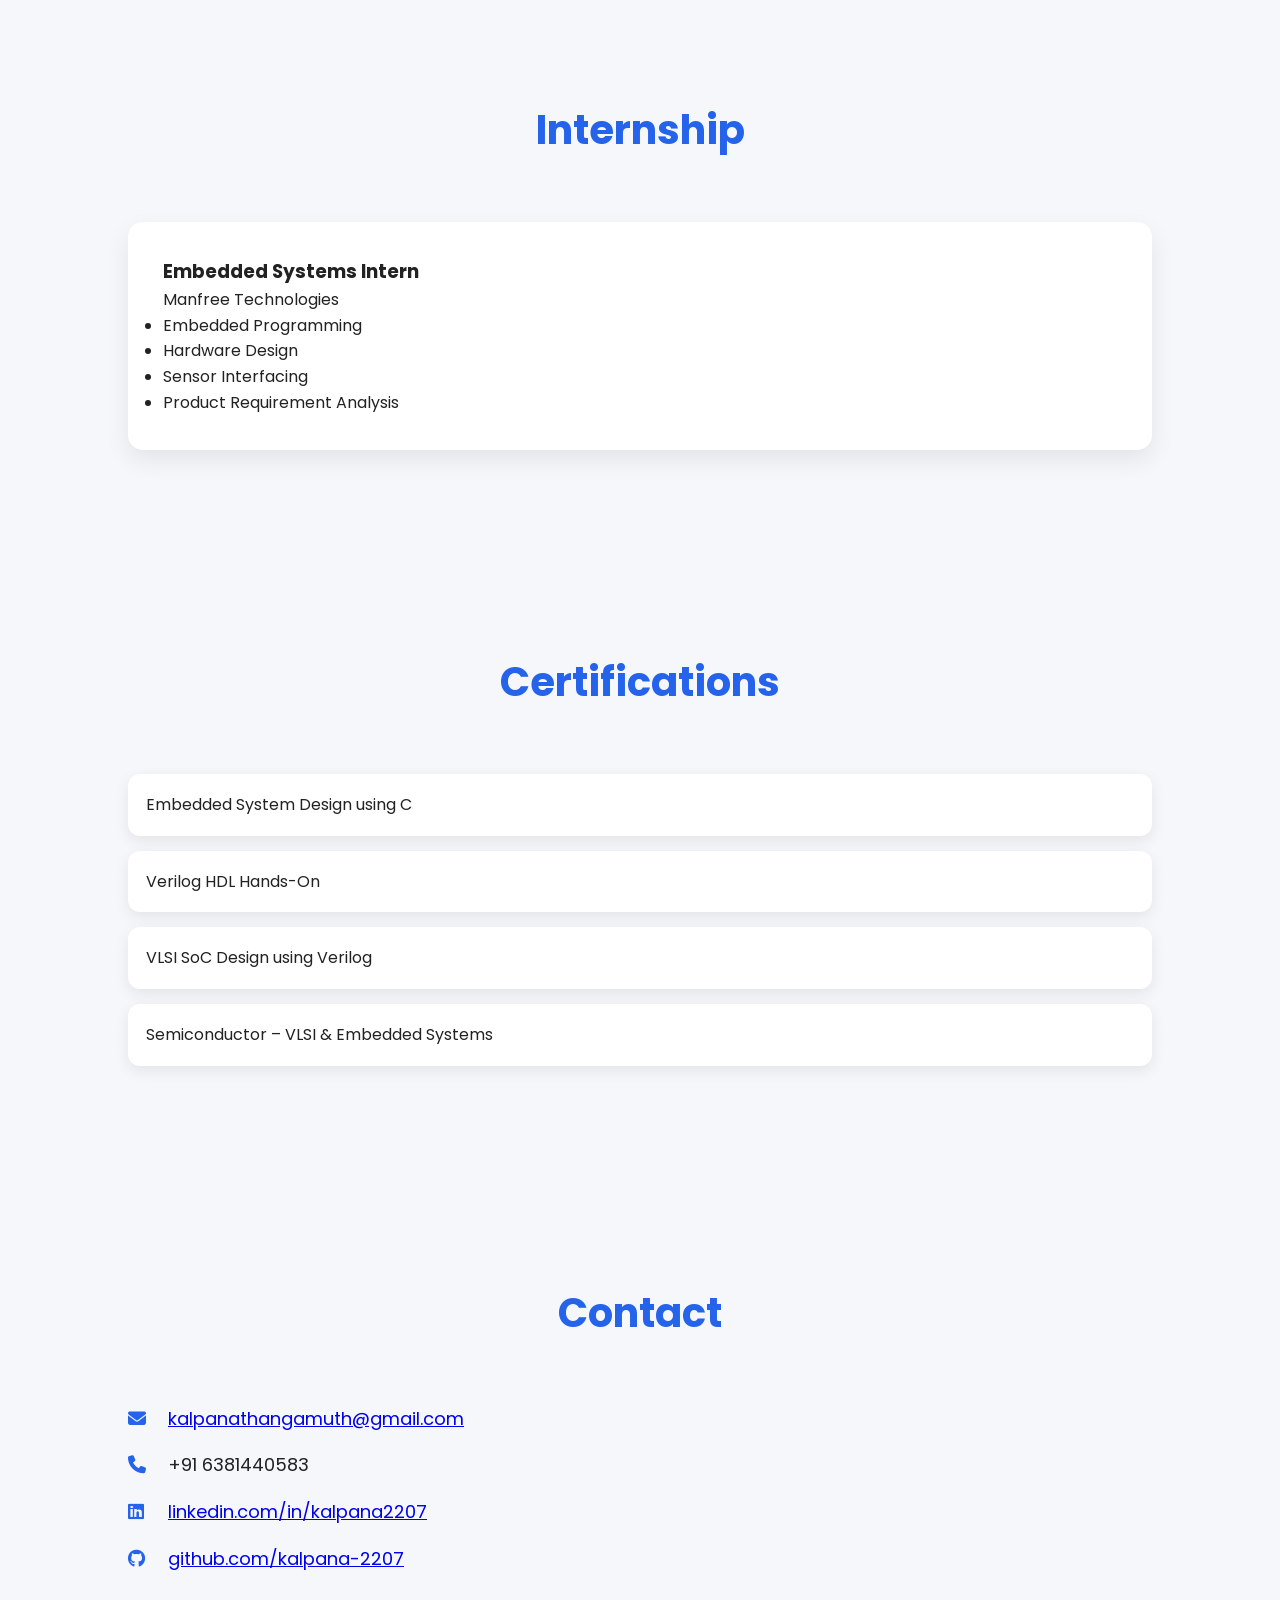
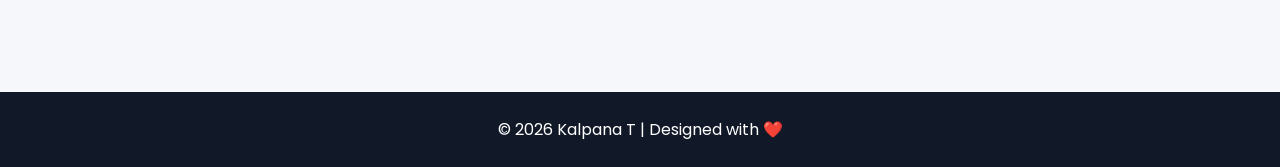
==== commit 59f719b6: "Update index.html" ====
--- a/index.html
+++ b/index.html
@@ -18,10 +18,10 @@
 <!-- ================= NAVIGATION ================= -->
 
 <header>
-
-    <div class="logo">
-        Kalpana<span></span>
-    </div>
+<div class="logo">
+    Kalpana<span>.</span>
+</div>
+   
 
     <nav>
         <ul>
@@ -119,7 +119,8 @@
 
 <!-- ================= EDUCATION ================= -->
 
-<section>
+    <section id="education">
+
 
 <h2 class="title">Education</h2>
 
@@ -225,7 +226,7 @@
 
 <!-- ================= INTERNSHIP ================= -->
 
-<section>
+<section id="internship"> 
 
 <h2 class="title">Internship</h2>
 
@@ -256,7 +257,7 @@
 
 <!-- ================= CERTIFICATIONS ================= -->
 
-<section>
+<section id="certifications">
 
 <h2 class="title">Certifications</h2>
 
@@ -284,11 +285,10 @@
 <h2 class="title">Contact</h2>
 
 <p>
-
 <i class="fa-solid fa-envelope"></i>
-
+<a href="mailto:kalpanathangamuth@gmail.com">
 kalpanathangamuth@gmail.com
-
+</a>
 </p>
 
 <p>
@@ -300,19 +300,17 @@
 </p>
 
 <p>
-
 <i class="fa-brands fa-linkedin"></i>
-
+<a href="https://linkedin.com/in/kalpana2207" target="_blank">
 linkedin.com/in/kalpana2207
-
-</p>
-
-<p>
-
+</a>
+</p>
+
+<p>
 <i class="fa-brands fa-github"></i>
-
+<a href="https://github.com/kalpana-2207" target="_blank">
 github.com/kalpana-2207
-
+</a>
 </p>
 
 </section>
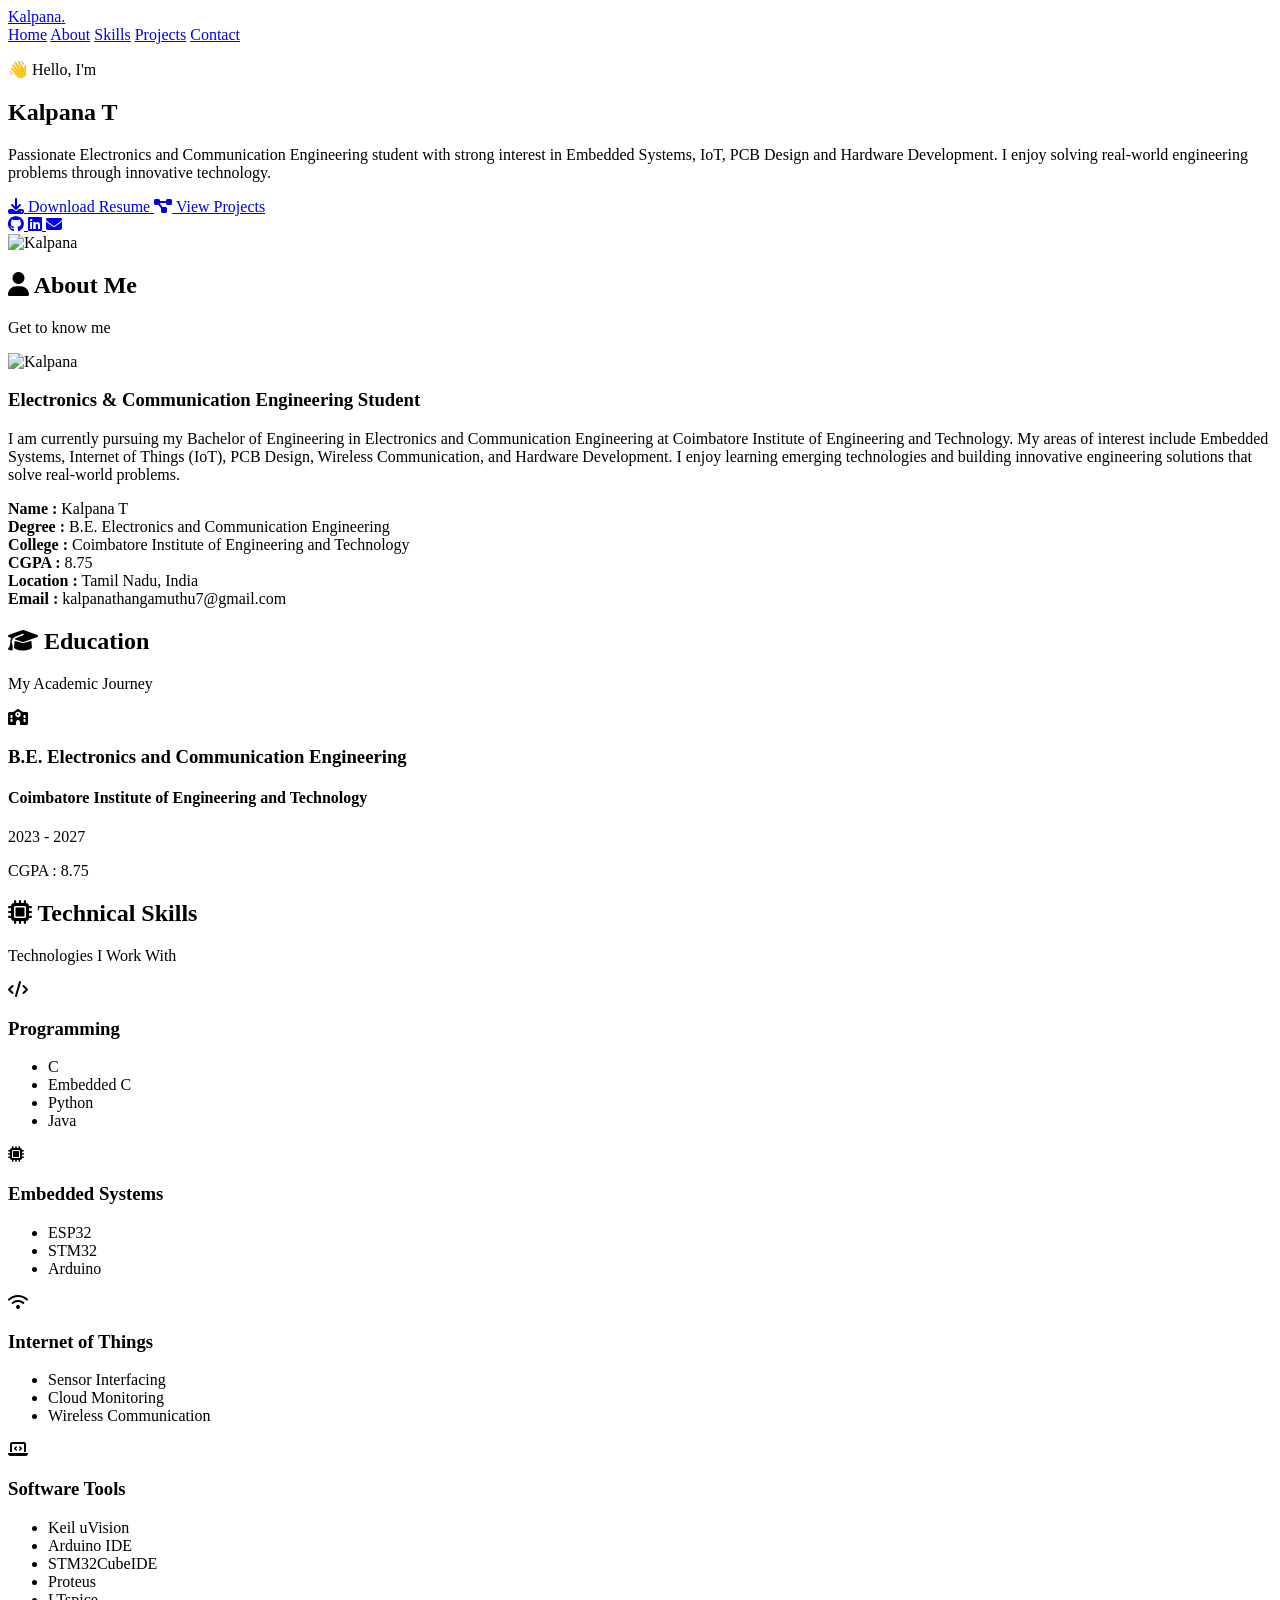
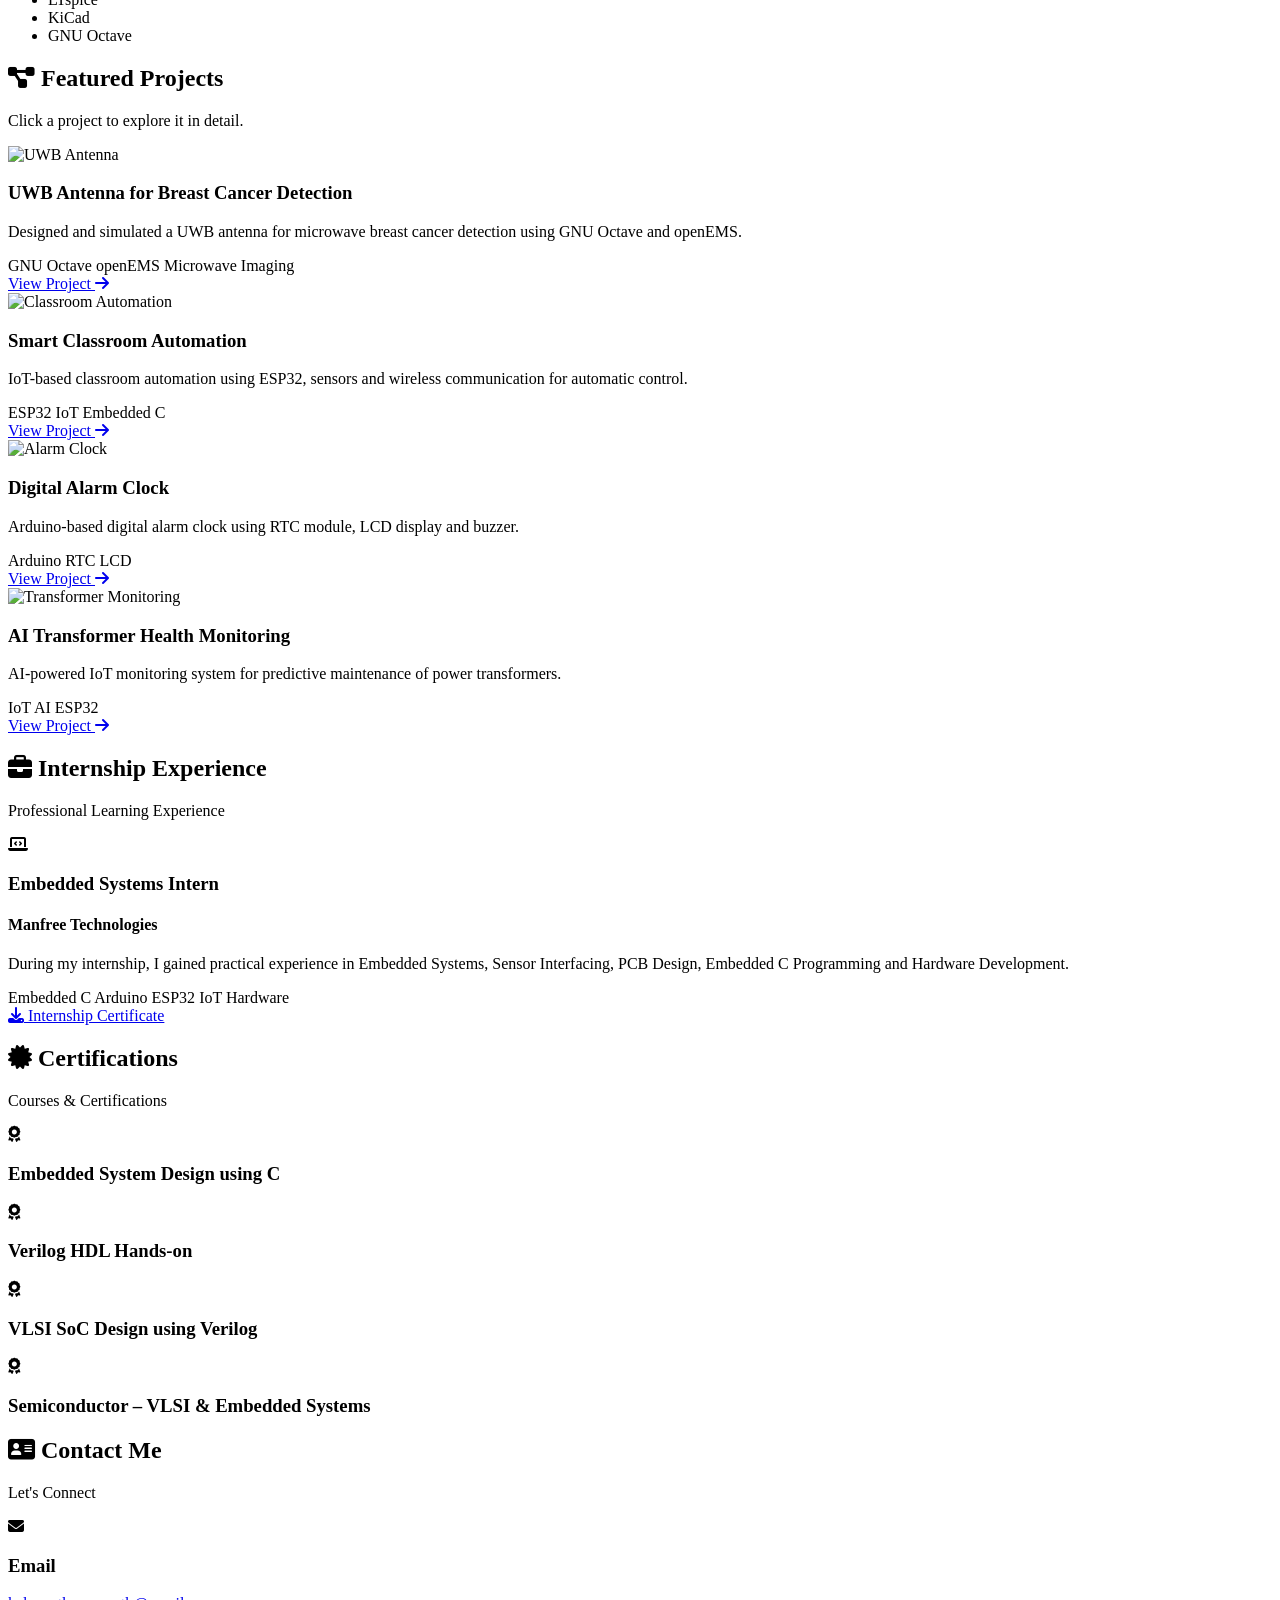
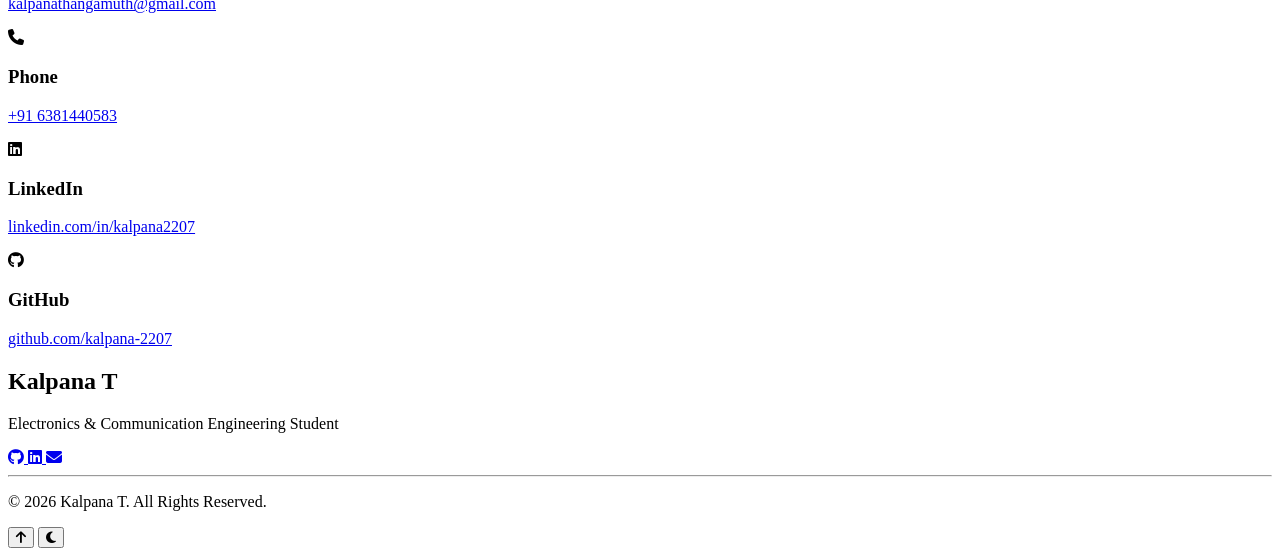
==== commit ed98dffa: "Add files via upload" ====
--- a/index.html
+++ b/index.html
@@ -1,336 +1,921 @@
-<!DOCTYPE html>
-<html lang="en">
-<head>
-    <meta charset="UTF-8">
-    <meta name="viewport" content="width=device-width, initial-scale=1.0">
-    <title>Kalpana T | Portfolio</title>
-
-    <!-- CSS -->
-    <link rel="stylesheet" href="style.css">
-
-    <!-- Font Awesome Icons -->
-    <link rel="stylesheet"
-    href="https://cdnjs.cloudflare.com/ajax/libs/font-awesome/6.6.0/css/all.min.css">
-</head>
-
-<body>
-
-<!-- ================= NAVIGATION ================= -->
-
-<header>
-<div class="logo">
-    Kalpana<span>.</span>
-</div>
-   
-
-    <nav>
-        <ul>
-            <li><a href="#home">Home</a></li>
-            <li><a href="#about">About</a></li>
-            <li><a href="#skills">Skills</a></li>
-            <li><a href="#projects">Projects</a></li>
-            <li><a href="#contact">Contact</a></li>
-        </ul>
-    </nav>
-
-</header>
-
-
-<!-- ================= HERO SECTION ================= -->
-
-<section id="home" class="hero">
-
-    <div class="hero-content">
-
-        <div class="hero-left">
-
-            <p class="welcome">👋 Hello, I'm</p>
-
-            <h1>Kalpana <span>T</span></h1>
-
-            <h2>
-                <span id="typing"></span>
-            </h2>
-
-            <p class="hero-description">
-                Passionate Electronics and Communication Engineering student
-                specializing in Embedded Systems, IoT, PCB Design, and Hardware
-                Development. I enjoy building innovative solutions that solve
-                real-world engineering problems.
-            </p>
-
-            <div class="hero-buttons">
-
-                <a href="assets/resume.pdf" class="primary-btn" download>
-                    Download Resume
-                </a>
-
-                <a href="#projects" class="secondary-btn">
-                    View Projects
-                </a>
-
-            </div>
-
-            <div class="social-icons">
-
-                <a href="https://github.com/kalpana-2207" target="_blank">
-                    <i class="fab fa-github"></i>
-                </a>
-
-                <a href="https://linkedin.com/in/kalpana2207" target="_blank">
-                    <i class="fab fa-linkedin"></i>
-                </a>
-
-                <a href="mailto:kalpanathangamuth@gmail.com">
-                    <i class="fas fa-envelope"></i>
-                </a>
-
-            </div>
-
-        </div>
-
-
-        <div class="hero-right">
-
-            <img src="assets/profile.png" alt="Kalpana">
-
-        </div>
-
-    </div>
-
-</section>
-
-<!-- ================= ABOUT ================= -->
-
-<section id="about">
-
-<h2 class="title">About Me</h2>
-
-<p>
-Dedicated Electronics and Communication Engineering student with
-a strong interest in Embedded Systems, IoT and Hardware Design.
-Passionate about solving real-world problems through innovative
-electronic solutions and continuously learning new technologies.
-</p>
-
-</section>
-
-
-
-<!-- ================= EDUCATION ================= -->
-
-    <section id="education">
-
-
-<h2 class="title">Education</h2>
-
-<div class="card">
-
-<h3>B.E Electronics and Communication Engineering</h3>
-
-<p>
-Coimbatore Institute of Engineering and Technology
-</p>
-
-<p>2023 - 2027</p>
-
-<h3>CGPA : 8.75</h3>
-
-</div>
-
-</section>
-
-
-
-
-<!-- ================= SKILLS ================= -->
-
-<section id="skills">
-
-<h2 class="title">Technical Skills</h2>
-
-<div class="skill-container">
-
-<div class="skill-card">
-<i class="fa-solid fa-code"></i>
-<h3>Programming</h3>
-<p>C<br>Embedded C<br>Python<br>Java</p>
-</div>
-
-<div class="skill-card">
-<i class="fa-solid fa-microchip"></i>
-<h3>Embedded</h3>
-<p>ESP32<br>STM32<br>Arduino</p>
-</div>
-
-<div class="skill-card">
-<i class="fa-solid fa-wifi"></i>
-<h3>IoT</h3>
-<p>Sensor Integration<br>Cloud Monitoring<br>Wireless Communication</p>
-</div>
-
-<div class="skill-card">
-<i class="fa-solid fa-laptop-code"></i>
-<h3>Software</h3>
-<p>Keil<br>Proteus<br>LTspice<br>KiCad<br>GNU Octave</p>
-</div>
-
-</div>
-
-</section>
-
-
-
-<!-- ================= PROJECTS ================= -->
-
-<section id="projects">
-
-<h2 class="title">Projects</h2>
-
-<div class="project">
-
-<h3>Classroom Automation System</h3>
-
-<p>
-Developed an ESP32 based IoT classroom automation system
-for automatic control of lights and fans using sensors.
-</p>
-
-</div>
-
-<div class="project">
-
-<h3>UWB Antenna for Breast Cancer Detection</h3>
-
-<p>
-Designed and simulated a UWB antenna using GNU Octave
-for microwave breast cancer detection.
-</p>
-
-</div>
-
-<div class="project">
-
-<h3>Digital Alarm Clock</h3>
-
-<p>
-Developed a Digital Alarm Clock using Arduino,
-RTC Module, LCD Display and Buzzer.
-</p>
-
-</div>
-
-</section>
-
-
-
-<!-- ================= INTERNSHIP ================= -->
-
-<section id="internship"> 
-
-<h2 class="title">Internship</h2>
-
-<div class="card">
-
-<h3>Embedded Systems Intern</h3>
-
-<p>Manfree Technologies</p>
-
-<ul>
-
-<li>Embedded Programming</li>
-
-<li>Hardware Design</li>
-
-<li>Sensor Interfacing</li>
-
-<li>Product Requirement Analysis</li>
-
-</ul>
-
-</div>
-
-</section>
-
-
-
-
-<!-- ================= CERTIFICATIONS ================= -->
-
-<section id="certifications">
-
-<h2 class="title">Certifications</h2>
-
-<ul class="certificate">
-
-<li>Embedded System Design using C</li>
-
-<li>Verilog HDL Hands-On</li>
-
-<li>VLSI SoC Design using Verilog</li>
-
-<li>Semiconductor – VLSI & Embedded Systems</li>
-
-</ul>
-
-</section>
-
-
-
-
-<!-- ================= CONTACT ================= -->
-
-<section id="contact">
-
-<h2 class="title">Contact</h2>
-
-<p>
-<i class="fa-solid fa-envelope"></i>
-<a href="mailto:kalpanathangamuth@gmail.com">
-kalpanathangamuth@gmail.com
-</a>
-</p>
-
-<p>
-
-<i class="fa-solid fa-phone"></i>
-
-+91 6381440583
-
-</p>
-
-<p>
-<i class="fa-brands fa-linkedin"></i>
-<a href="https://linkedin.com/in/kalpana2207" target="_blank">
-linkedin.com/in/kalpana2207
-</a>
-</p>
-
-<p>
-<i class="fa-brands fa-github"></i>
-<a href="https://github.com/kalpana-2207" target="_blank">
-github.com/kalpana-2207
-</a>
-</p>
-
-</section>
-
-
-
-<!-- ================= FOOTER ================= -->
-
-<footer>
-
-<p>
-
-© 2026 Kalpana T | Designed with ❤️
-
-</p>
-
-</footer>
-    
-<script src="script.js"></script>
-</body>
-</html>
-
-
+<!DOCTYPE html>
+<html lang="en">
+
+<head>
+    <meta charset="UTF-8">
+    <meta name="viewport" content="width=device-width, initial-scale=1.0">
+
+    <title>Kalpana T | Electronics & Communication Engineer</title>
+
+    <!-- CSS -->
+    <link rel="stylesheet" href="css/style.css">
+
+    <!-- Font Awesome -->
+    <link rel="stylesheet"
+        href="https://cdnjs.cloudflare.com/ajax/libs/font-awesome/6.6.0/css/all.min.css">
+</head>
+
+<body>
+
+    <!-- ===========================
+         NAVIGATION
+    ============================ -->
+
+    <header class="header">
+
+        <a href="#" class="logo">
+            Kalpana<span>.</span>
+        </a>
+
+        <nav class="navbar">
+
+            <a href="#home">Home</a>
+
+            <a href="#about">About</a>
+
+            <a href="#skills">Skills</a>
+
+            <a href="#projects">Projects</a>
+
+            <a href="#contact">Contact</a>
+
+        </nav>
+
+    </header>
+
+    <!-- ===========================
+            HERO SECTION
+    ============================ -->
+
+    <section class="hero" id="home">
+
+        <div class="hero-left">
+
+            <p class="welcome">
+                👋 Hello, I'm
+            </p>
+
+            <h1>
+                Kalpana <span>T</span>
+            </h1>
+
+            <h2>
+
+                <span id="typing"></span>
+
+            </h2>
+
+            <p class="hero-text">
+
+                Passionate Electronics and Communication Engineering student
+                with strong interest in Embedded Systems, IoT, PCB Design and
+                Hardware Development. I enjoy solving real-world engineering
+                problems through innovative technology.
+
+            </p>
+
+            <div class="hero-buttons">
+
+                <a href="assets/Kalpana_Resume.pdf"
+                    class="btn primary-btn"
+                    download>
+
+                    <i class="fa-solid fa-download"></i>
+
+                    Download Resume
+
+                </a>
+
+                <a href="#projects"
+                    class="btn secondary-btn">
+
+                    <i class="fa-solid fa-diagram-project"></i>
+
+                    View Projects
+
+                </a>
+
+            </div>
+
+            <div class="social-icons">
+
+                <a href="https://github.com/kalpana-2207"
+                    target="_blank">
+
+                    <i class="fab fa-github"></i>
+
+                </a>
+
+                <a href="https://linkedin.com/in/kalpana2207"
+                    target="_blank">
+
+                    <i class="fab fa-linkedin"></i>
+
+                </a>
+
+                <a href="mailto:kalpanathangamuthu7@gmail.com">
+
+                    <i class="fa-solid fa-envelope"></i>
+
+                </a>
+
+            </div>
+
+        </div>
+
+        <div class="hero-right">
+
+            <img src="assets/profile.png"
+                alt="Kalpana">
+
+        </div>
+
+    </section>
+
+    <!-- ===========================
+            ABOUT
+    ============================ -->
+
+    <section class="about" id="about">
+
+        <div class="section-title">
+
+            <h2>
+
+                <i class="fa-solid fa-user"></i>
+
+                About Me
+
+            </h2>
+
+            <p>
+
+                Get to know me
+
+            </p>
+
+        </div>
+
+        <div class="about-container">
+
+            <div class="about-image">
+
+                <img src="assets/profile.png"
+                    alt="Kalpana">
+
+            </div>
+
+            <div class="about-content">
+
+                <h3>
+
+                    Electronics & Communication Engineering Student
+
+                </h3>
+
+                <p>
+
+                    I am currently pursuing my Bachelor of Engineering in
+                    Electronics and Communication Engineering at
+                    Coimbatore Institute of Engineering and Technology.
+
+                    My areas of interest include Embedded Systems,
+                    Internet of Things (IoT), PCB Design, Wireless
+                    Communication, and Hardware Development.
+
+                    I enjoy learning emerging technologies and building
+                    innovative engineering solutions that solve real-world
+                    problems.
+
+                </p>
+
+                <div class="about-details">
+
+                    <div>
+
+                        <strong>Name :</strong>
+
+                        Kalpana T
+
+                    </div>
+
+                    <div>
+
+                        <strong>Degree :</strong>
+
+                        B.E. Electronics and Communication Engineering
+
+                    </div>
+
+                    <div>
+
+                        <strong>College :</strong>
+
+                        Coimbatore Institute of Engineering and Technology
+
+                    </div>
+
+                    <div>
+
+                        <strong>CGPA :</strong>
+
+                        8.75
+
+                    </div>
+
+                    <div>
+
+                        <strong>Location :</strong>
+
+                        Tamil Nadu, India
+
+                    </div>
+
+                    <div>
+
+                        <strong>Email :</strong>
+
+                        kalpanathangamuthu7@gmail.com
+
+                    </div>
+
+                </div>
+
+            </div>
+
+        </div>
+
+    </section>
+    <!-- ==========================================
+                EDUCATION
+========================================== -->
+
+<section class="education" id="education">
+
+    <div class="section-title">
+
+        <h2>
+            <i class="fa-solid fa-graduation-cap"></i>
+            Education
+        </h2>
+
+        <p>My Academic Journey</p>
+
+    </div>
+
+    <div class="timeline">
+
+        <div class="timeline-item">
+
+            <div class="timeline-icon">
+                <i class="fa-solid fa-school"></i>
+            </div>
+
+            <div class="timeline-content">
+
+                <h3>B.E. Electronics and Communication Engineering</h3>
+
+                <h4>Coimbatore Institute of Engineering and Technology</h4>
+
+                <p>2023 - 2027</p>
+
+                <span class="cgpa">
+                    CGPA : 8.75
+                </span>
+
+            </div>
+
+        </div>
+
+    </div>
+
+</section>
+
+
+<!-- ==========================================
+                SKILLS
+========================================== -->
+
+<section class="skills" id="skills">
+
+    <div class="section-title">
+
+        <h2>
+
+            <i class="fa-solid fa-microchip"></i>
+
+            Technical Skills
+
+        </h2>
+
+        <p>Technologies I Work With</p>
+
+    </div>
+
+    <div class="skills-container">
+
+        <div class="skill-card">
+
+            <i class="fa-solid fa-code"></i>
+
+            <h3>Programming</h3>
+
+            <ul>
+
+                <li>C</li>
+
+                <li>Embedded C</li>
+
+                <li>Python</li>
+
+                <li>Java</li>
+
+            </ul>
+
+        </div>
+
+
+        <div class="skill-card">
+
+            <i class="fa-solid fa-microchip"></i>
+
+            <h3>Embedded Systems</h3>
+
+            <ul>
+
+                <li>ESP32</li>
+
+                <li>STM32</li>
+
+                <li>Arduino</li>
+
+            </ul>
+
+        </div>
+
+
+        <div class="skill-card">
+
+            <i class="fa-solid fa-wifi"></i>
+
+            <h3>Internet of Things</h3>
+
+            <ul>
+
+                <li>Sensor Interfacing</li>
+
+                <li>Cloud Monitoring</li>
+
+                <li>Wireless Communication</li>
+
+            </ul>
+
+        </div>
+
+
+        <div class="skill-card">
+
+            <i class="fa-solid fa-laptop-code"></i>
+
+            <h3>Software Tools</h3>
+
+            <ul>
+
+                <li>Keil uVision</li>
+
+                <li>Arduino IDE</li>
+
+                <li>STM32CubeIDE</li>
+
+                <li>Proteus</li>
+
+                <li>LTspice</li>
+
+                <li>KiCad</li>
+
+                <li>GNU Octave</li>
+
+            </ul>
+
+        </div>
+
+    </div>
+
+</section>
+
+
+<!-- ==========================================
+                FEATURED PROJECTS
+========================================== -->
+
+<section class="projects" id="projects">
+
+    <div class="section-title">
+
+        <h2>
+
+            <i class="fa-solid fa-diagram-project"></i>
+
+            Featured Projects
+
+        </h2>
+
+        <p>Click a project to explore it in detail.</p>
+
+    </div>
+
+    <div class="project-container">
+
+
+        <!-- Project 1 -->
+
+        <div class="project-card">
+
+            <img src="images/uwb/antenna.png"
+                alt="UWB Antenna">
+
+            <div class="project-content">
+
+                <h3>
+
+                    UWB Antenna for Breast Cancer Detection
+
+                </h3>
+
+                <p>
+
+                    Designed and simulated a UWB antenna for
+                    microwave breast cancer detection using
+                    GNU Octave and openEMS.
+
+                </p>
+
+                <div class="project-tech">
+
+                    <span>GNU Octave</span>
+
+                    <span>openEMS</span>
+
+                    <span>Microwave Imaging</span>
+
+                </div>
+
+                <a href="project-uwb.html"
+                    class="project-btn">
+
+                    View Project
+
+                    <i class="fa-solid fa-arrow-right"></i>
+
+                </a>
+
+            </div>
+
+        </div>
+
+
+
+        <!-- Project 2 -->
+
+        <div class="project-card">
+
+            <img src="images/classroom/classroom.jpg"
+                alt="Classroom Automation">
+
+            <div class="project-content">
+
+                <h3>
+
+                    Smart Classroom Automation
+
+                </h3>
+
+                <p>
+
+                    IoT-based classroom automation using
+                    ESP32, sensors and wireless communication
+                    for automatic control.
+
+                </p>
+
+                <div class="project-tech">
+
+                    <span>ESP32</span>
+
+                    <span>IoT</span>
+
+                    <span>Embedded C</span>
+
+                </div>
+
+                <a href="project-classroom.html"
+                    class="project-btn">
+
+                    View Project
+
+                    <i class="fa-solid fa-arrow-right"></i>
+
+                </a>
+
+            </div>
+
+        </div>
+
+
+
+        <!-- Project 3 -->
+
+        <div class="project-card">
+
+            <img src="images/alarm/alarm.jpg"
+                alt="Alarm Clock">
+
+            <div class="project-content">
+
+                <h3>
+
+                    Digital Alarm Clock
+
+                </h3>
+
+                <p>
+
+                    Arduino-based digital alarm clock using
+                    RTC module, LCD display and buzzer.
+
+                </p>
+
+                <div class="project-tech">
+
+                    <span>Arduino</span>
+
+                    <span>RTC</span>
+
+                    <span>LCD</span>
+
+                </div>
+
+                <a href="project-alarm.html"
+                    class="project-btn">
+
+                    View Project
+
+                    <i class="fa-solid fa-arrow-right"></i>
+
+                </a>
+
+            </div>
+
+        </div>
+
+
+
+        <!-- Project 4 -->
+
+        <div class="project-card">
+
+            <img src="images/transformer/dashboard.png"
+                alt="Transformer Monitoring">
+
+            <div class="project-content">
+
+                <h3>
+
+                    AI Transformer Health Monitoring
+
+                </h3>
+
+                <p>
+
+                    AI-powered IoT monitoring system for
+                    predictive maintenance of power
+                    transformers.
+
+                </p>
+
+                <div class="project-tech">
+
+                    <span>IoT</span>
+
+                    <span>AI</span>
+
+                    <span>ESP32</span>
+
+                </div>
+
+                <a href="project-transformer.html"
+                    class="project-btn">
+
+                    View Project
+
+                    <i class="fa-solid fa-arrow-right"></i>
+
+                </a>
+
+            </div>
+
+        </div>
+
+    </div>
+
+</section>
+<!-- ==========================================
+                INTERNSHIP
+========================================== -->
+
+<section class="internship" id="internship">
+
+    <div class="section-title">
+
+        <h2>
+            <i class="fa-solid fa-briefcase"></i>
+            Internship Experience
+        </h2>
+
+        <p>Professional Learning Experience</p>
+
+    </div>
+
+    <div class="internship-card">
+
+        <div class="internship-left">
+
+            <i class="fa-solid fa-laptop-code internship-icon"></i>
+
+        </div>
+
+        <div class="internship-right">
+
+            <h3>Embedded Systems Intern</h3>
+
+            <h4>Manfree Technologies</h4>
+
+            <p>
+                During my internship, I gained practical experience in
+                Embedded Systems, Sensor Interfacing, PCB Design,
+                Embedded C Programming and Hardware Development.
+            </p>
+
+            <div class="internship-tags">
+
+                <span>Embedded C</span>
+
+                <span>Arduino</span>
+
+                <span>ESP32</span>
+
+                <span>IoT</span>
+
+                <span>Hardware</span>
+
+            </div>
+
+            <a href="assets/internship_certificate.pdf"
+                class="btn primary-btn"
+                download>
+
+                <i class="fa-solid fa-download"></i>
+
+                Internship Certificate
+
+            </a>
+
+        </div>
+
+    </div>
+
+</section>
+
+<!-- ==========================================
+            CERTIFICATIONS
+========================================== -->
+
+<section class="certifications" id="certifications">
+
+    <div class="section-title">
+
+        <h2>
+
+            <i class="fa-solid fa-certificate"></i>
+
+            Certifications
+
+        </h2>
+
+        <p>Courses & Certifications</p>
+
+    </div>
+
+    <div class="certificate-container">
+
+        <div class="certificate-card">
+
+            <i class="fa-solid fa-award"></i>
+
+            <h3>Embedded System Design using C</h3>
+
+        </div>
+
+        <div class="certificate-card">
+
+            <i class="fa-solid fa-award"></i>
+
+            <h3>Verilog HDL Hands-on</h3>
+
+        </div>
+
+        <div class="certificate-card">
+
+            <i class="fa-solid fa-award"></i>
+
+            <h3>VLSI SoC Design using Verilog</h3>
+
+        </div>
+
+        <div class="certificate-card">
+
+            <i class="fa-solid fa-award"></i>
+
+            <h3>Semiconductor – VLSI & Embedded Systems</h3>
+
+        </div>
+
+    </div>
+
+</section>
+
+<!-- ==========================================
+                CONTACT
+========================================== -->
+
+<section class="contact" id="contact">
+
+    <div class="section-title">
+
+        <h2>
+
+            <i class="fa-solid fa-address-card"></i>
+
+            Contact Me
+
+        </h2>
+
+        <p>Let's Connect</p>
+
+    </div>
+
+    <div class="contact-container">
+
+        <div class="contact-card">
+
+            <i class="fa-solid fa-envelope"></i>
+
+            <h3>Email</h3>
+
+            <p>
+
+                <a href="mailto:kalpanathangamuth@gmail.com">
+
+                    kalpanathangamuth@gmail.com
+
+                </a>
+
+            </p>
+
+        </div>
+
+        <div class="contact-card">
+
+            <i class="fa-solid fa-phone"></i>
+
+            <h3>Phone</h3>
+
+            <p>
+
+                <a href="tel:+916381440583">
+
+                    +91 6381440583
+
+                </a>
+
+            </p>
+
+        </div>
+
+        <div class="contact-card">
+
+            <i class="fab fa-linkedin"></i>
+
+            <h3>LinkedIn</h3>
+
+            <p>
+
+                <a href="https://linkedin.com/in/kalpana2207" target="_blank">
+
+                    linkedin.com/in/kalpana2207
+
+                </a>
+
+            </p>
+
+        </div>
+
+        <div class="contact-card">
+
+            <i class="fab fa-github"></i>
+
+            <h3>GitHub</h3>
+
+            <p>
+
+                <a href="https://github.com/kalpana-2207" target="_blank">
+
+                    github.com/kalpana-2207
+
+                </a>
+
+            </p>
+
+        </div>
+
+    </div>
+
+</section>
+
+<!-- ==========================================
+                FOOTER
+========================================== -->
+
+<footer>
+
+    <div class="footer-content">
+
+        <h2>Kalpana T</h2>
+
+        <p>
+
+            Electronics & Communication Engineering Student
+
+        </p>
+
+        <div class="footer-social">
+
+            <a href="https://github.com/kalpana-2207" target="_blank">
+
+                <i class="fab fa-github"></i>
+
+            </a>
+
+            <a href="https://linkedin.com/in/kalpana2207" target="_blank">
+
+                <i class="fab fa-linkedin"></i>
+
+            </a>
+
+            <a href="mailto:kalpanathangamuth@gmail.com">
+
+                <i class="fa-solid fa-envelope"></i>
+
+            </a>
+
+        </div>
+
+        <hr>
+
+        <p class="copyright">
+
+            © 2026 Kalpana T. All Rights Reserved.
+
+        </p>
+
+    </div>
+
+</footer>
+
+<!-- ==========================================
+            SCROLL TO TOP BUTTON
+========================================== -->
+
+<button id="scrollTop">
+
+    <i class="fa-solid fa-arrow-up"></i>
+
+</button>
+
+<!-- ==========================================
+            DARK MODE BUTTON
+========================================== -->
+
+<button id="theme-toggle">
+
+    <i class="fa-solid fa-moon"></i>
+
+</button>
+
+<!-- JavaScript -->
+
+<script src="js/script.js"></script>
+
+</body>
+
+</html>
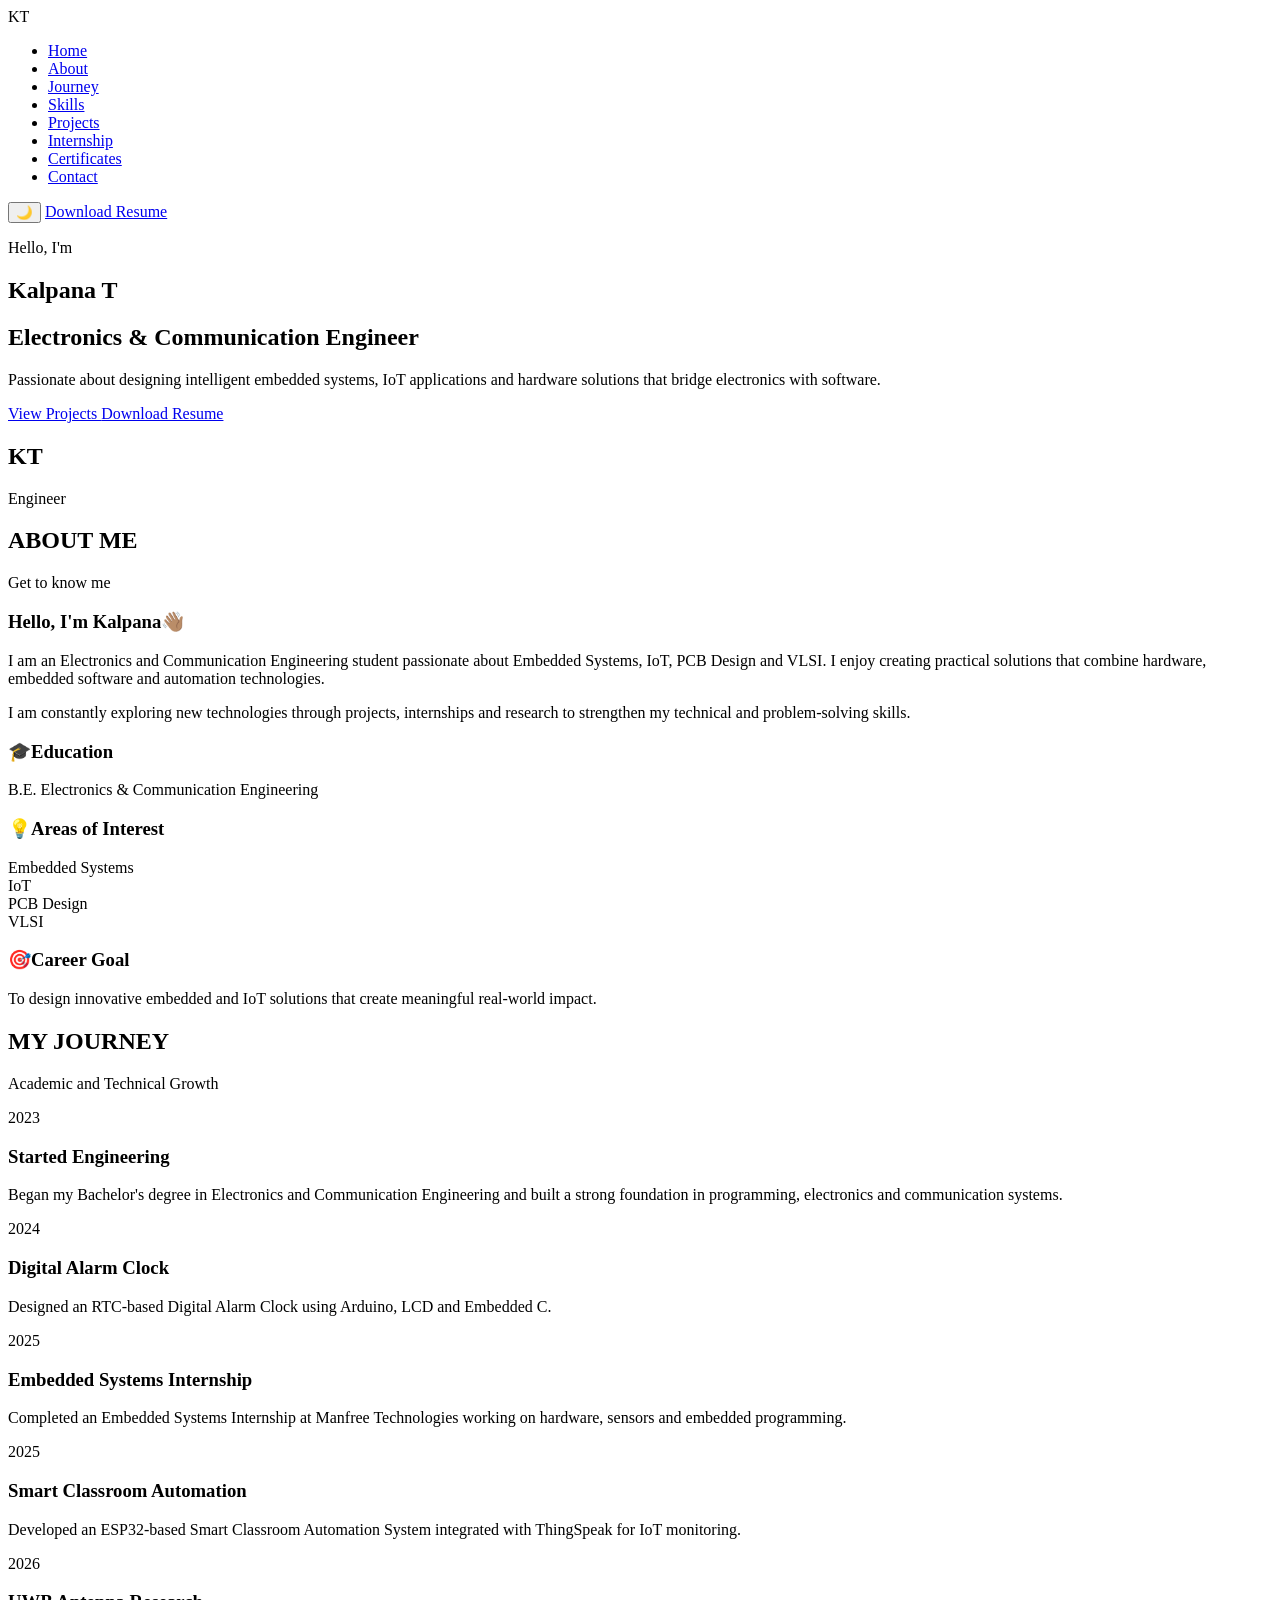
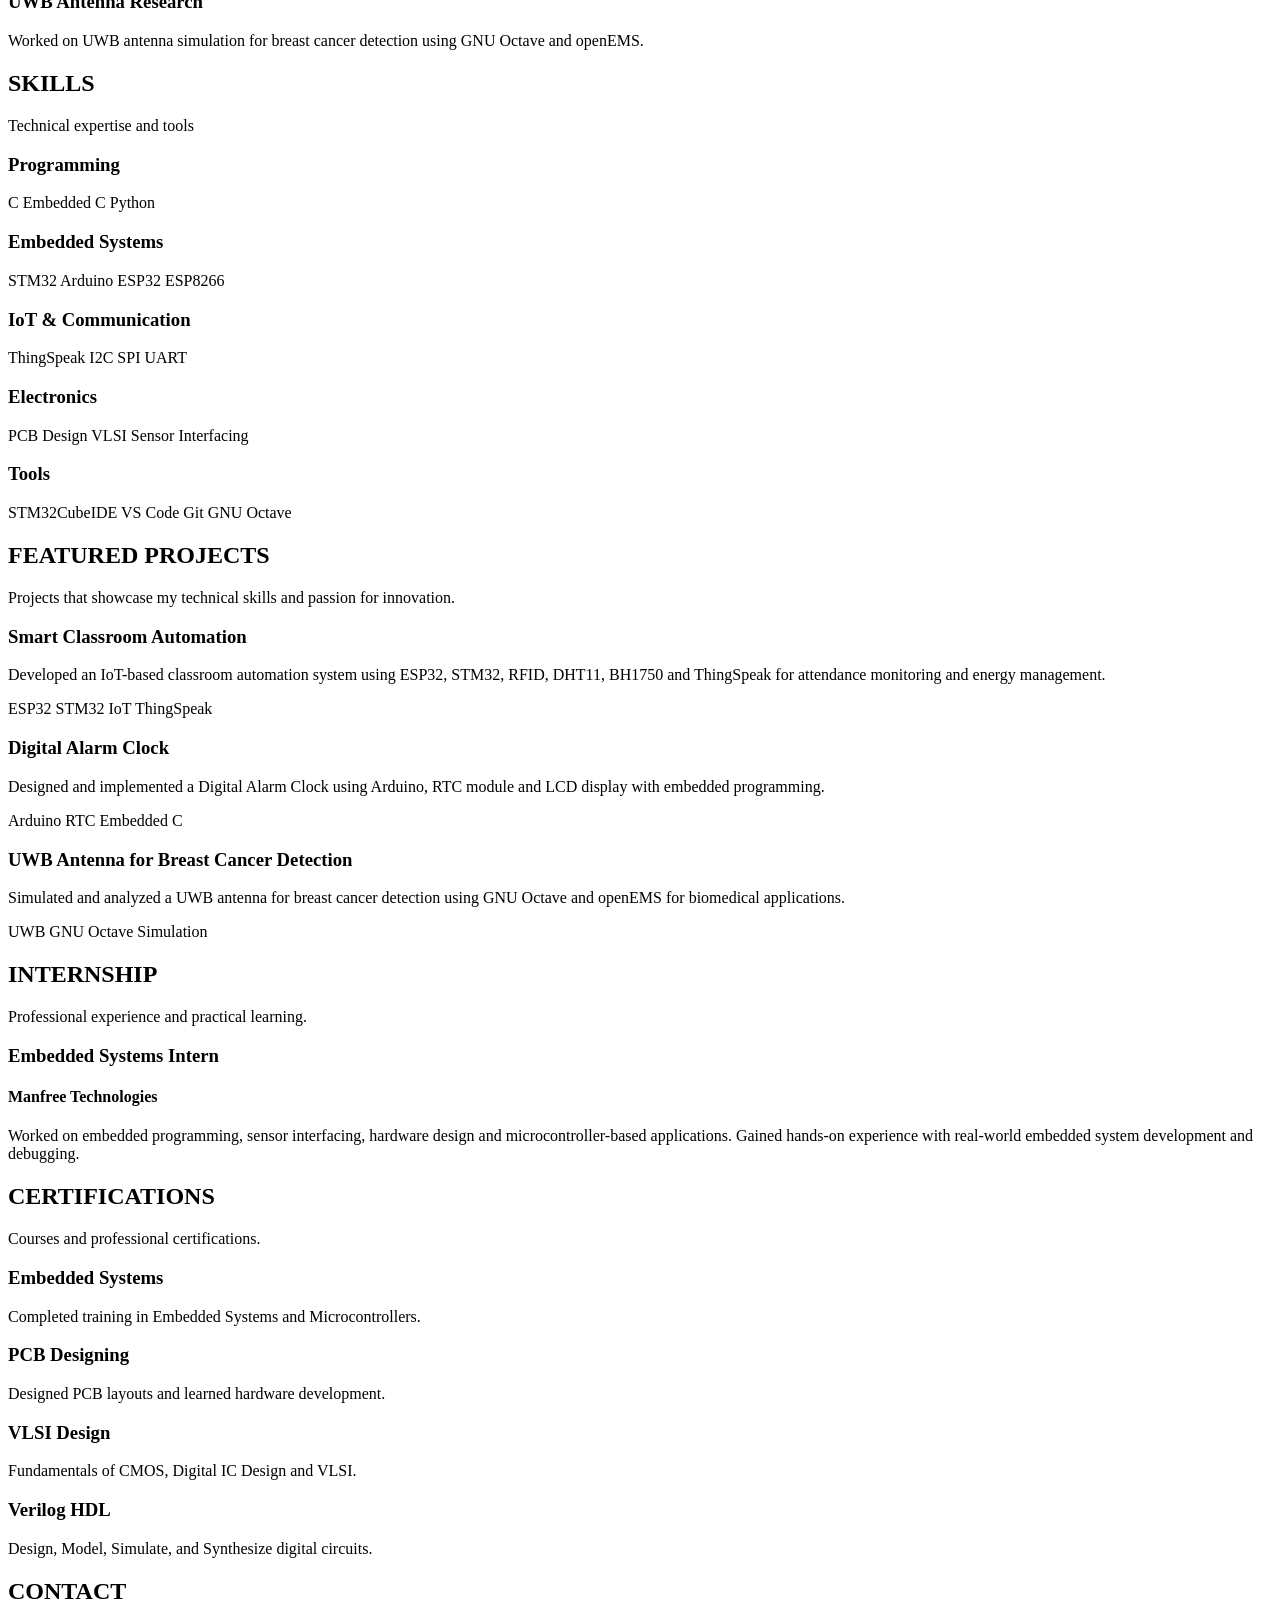
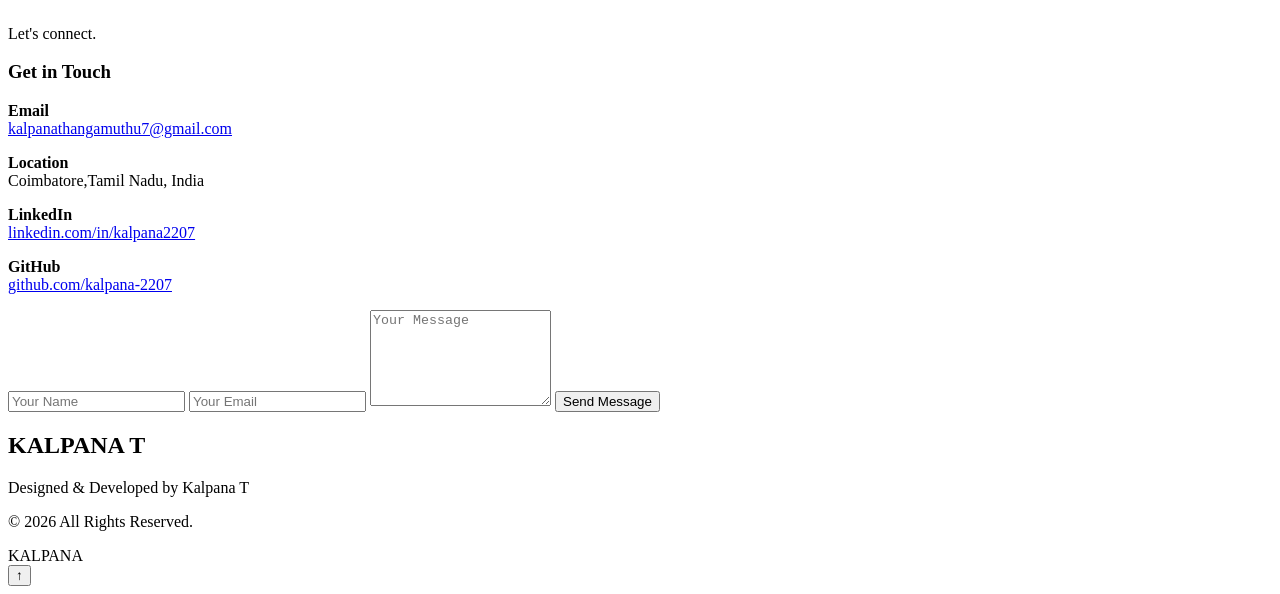
==== commit 1827767d: "Add files via upload" ====
--- a/index.html
+++ b/index.html
@@ -2,889 +2,723 @@
 <html lang="en">
 
 <head>
+
     <meta charset="UTF-8">
     <meta name="viewport" content="width=device-width, initial-scale=1.0">
 
-    <title>Kalpana T | Electronics & Communication Engineer</title>
+    <title>Kalpana T | Portfolio</title>
+
+    <!-- Google Fonts -->
+    <link rel="preconnect" href="https://fonts.googleapis.com">
+
+    <link rel="preconnect" href="https://fonts.gstatic.com" crossorigin>
+
+    <link href="https://fonts.googleapis.com/css2?family=Poppins:wght@300;400;500;600;700&family=Playfair+Display:wght@700&display=swap"
+        rel="stylesheet">
 
     <!-- CSS -->
     <link rel="stylesheet" href="css/style.css">
-
-    <!-- Font Awesome -->
-    <link rel="stylesheet"
-        href="https://cdnjs.cloudflare.com/ajax/libs/font-awesome/6.6.0/css/all.min.css">
+    <link rel="stylesheet" href="css/responsive.css">
+
 </head>
 
 <body>
 
-    <!-- ===========================
-         NAVIGATION
-    ============================ -->
-
-    <header class="header">
-
-        <a href="#" class="logo">
-            Kalpana<span>.</span>
-        </a>
+    <!-- Decorative Background -->
+
+    <div class="blob blob1"></div>
+    <div class="blob blob2"></div>
+    <div class="blob blob3"></div>
+
+    <!-- ================= NAVBAR ================= -->
+
+    <header>
 
         <nav class="navbar">
 
-            <a href="#home">Home</a>
-
-            <a href="#about">About</a>
-
-            <a href="#skills">Skills</a>
-
-            <a href="#projects">Projects</a>
-
-            <a href="#contact">Contact</a>
+
+            <div class="logo">
+
+                <span class="flower"></span>
+                <span class="kt">KT</span>
+
+            </div>
+
+            <ul class="nav-links">
+
+                <li><a href="#home">Home</a></li>
+
+                <li><a href="#about">About</a></li>
+
+                <li><a href="#journey">Journey</a></li>
+
+                <li><a href="#skills">Skills</a></li>
+
+                <li><a href="#projects">Projects</a></li>
+
+                <li><a href="#internship">Internship</a></li>
+
+                <li><a href="#certificates">Certificates</a></li>
+
+                <li><a href="#contact">Contact</a></li>
+
+            </ul>
+            <button id="theme-toggle" class="theme-toggle">
+    🌙
+</button>
+
+            <a href="T Kalpana_Resume.pdf" class="btn" download>
+    Download Resume
+</a>
 
         </nav>
 
     </header>
 
-    <!-- ===========================
-            HERO SECTION
-    ============================ -->
-
-    <section class="hero" id="home">
-
-        <div class="hero-left">
-
-            <p class="welcome">
-                👋 Hello, I'm
+    <!-- ================= HERO ================= -->
+
+    <section id="home" class="hero">
+        <div id="particles"></div>
+
+        <div class="hero-text">
+
+            <p class="hello">
+
+                Hello, I'm
+
             </p>
 
             <h1>
-                Kalpana <span>T</span>
+
+                Kalpana T
+
             </h1>
 
             <h2>
 
-                <span id="typing"></span>
+                Electronics & Communication Engineer
 
             </h2>
 
-            <p class="hero-text">
-
-                Passionate Electronics and Communication Engineering student
-                with strong interest in Embedded Systems, IoT, PCB Design and
-                Hardware Development. I enjoy solving real-world engineering
-                problems through innovative technology.
+            <h3>
+<span id="typing"></span>
+
+                
+
+            </h3>
+
+            <p class="description">
+
+                Passionate about designing intelligent embedded systems,
+                IoT applications and hardware solutions that bridge
+                electronics with software.
 
             </p>
 
-            <div class="hero-buttons">
-
-                <a href="assets/Kalpana_Resume.pdf"
-                    class="btn primary-btn"
-                    download>
-
-                    <i class="fa-solid fa-download"></i>
+            <div class="buttons">
+
+                <a href="#projects" class="project-btn">
+
+                    View Projects
+
+                </a>
+
+                <a href="T Kalpana_Resume.pdf" class="download-btn" download>
 
                     Download Resume
 
                 </a>
 
-                <a href="#projects"
-                    class="btn secondary-btn">
-
-                    <i class="fa-solid fa-diagram-project"></i>
-
-                    View Projects
+            </div>
+
+        </div>
+
+        <div class="hero-image">
+
+            <div class="logo-circle">
+
+                <span class="flower"></span>
+
+                <h1>KT</h1>
+
+                <p>Engineer</p>
+
+            </div>
+
+        </div>
+
+    </section>
+
+    <!-- ================= ABOUT ================= -->
+
+    <section id="about" class="about">
+
+        <div class="section-title">
+
+            <h2>ABOUT ME</h2>
+
+            <p>Get to know me</p>
+
+        </div>
+
+        <div class="about-container">
+
+            <div class="about-card">
+
+                <h3>Hello, I'm Kalpana👋🏽</h3>
+
+                <p>
+
+                    I am an Electronics and Communication Engineering student
+                    passionate about Embedded Systems, IoT, PCB Design and VLSI.
+
+                    I enjoy creating practical solutions that combine hardware,
+                    embedded software and automation technologies.
+
+                </p>
+
+                <p>
+
+                    I am constantly exploring new technologies through projects,
+                    internships and research to strengthen my technical and
+                    problem-solving skills.
+
+                </p>
+
+            </div>
+
+            <div class="about-highlights">
+
+                <div class="highlight-card">
+
+                    <h3>🎓Education</h3>
+
+                    <p>
+
+                        B.E. Electronics & Communication Engineering
+
+                    </p>
+
+                </div>
+
+                <div class="highlight-card">
+
+                    <h3>💡Areas of Interest</h3>
+
+                    <p>
+
+                        Embedded Systems<br>
+                        IoT<br>
+                        PCB Design<br>
+                        VLSI
+
+                    </p>
+
+                </div>
+
+                <div class="highlight-card">
+
+                    <h3>🎯Career Goal</h3>
+
+                    <p>
+
+                        To design innovative embedded and IoT solutions
+                        that create meaningful real-world impact.
+
+                    </p>
+
+                </div>
+
+            </div>
+
+        </div>
+
+    </section>
+
+    <!-- ================= MY JOURNEY ================= -->
+
+    <section id="journey" class="journey">
+
+        <div class="section-title">
+
+            <h2>MY JOURNEY</h2>
+
+            <p>Academic and Technical Growth</p>
+
+        </div>
+
+        <div class="journey-container">
+
+            <div class="journey-card purple">
+
+                <span class="year">2023</span>
+
+                <h3>Started Engineering</h3>
+
+                <p>
+
+                    Began my Bachelor's degree in Electronics and Communication
+                    Engineering and built a strong foundation in programming,
+                    electronics and communication systems.
+
+                </p>
+
+            </div>
+
+            <div class="journey-card yellow">
+
+                <span class="year">2024</span>
+
+                <h3>Digital Alarm Clock</h3>
+
+                <p>
+
+                    Designed an RTC-based Digital Alarm Clock using Arduino,
+                    LCD and Embedded C.
+
+                </p>
+
+            </div>
+
+            <div class="journey-card green">
+
+                <span class="year">2025</span>
+
+                <h3>Embedded Systems Internship</h3>
+
+                <p>
+
+                    Completed an Embedded Systems Internship at
+                    Manfree Technologies working on hardware,
+                    sensors and embedded programming.
+
+                </p>
+
+            </div>
+
+            <div class="journey-card pink">
+
+                <span class="year">2025</span>
+
+                <h3>Smart Classroom Automation</h3>
+
+                <p>
+
+                    Developed an ESP32-based Smart Classroom
+                    Automation System integrated with
+                    ThingSpeak for IoT monitoring.
+
+                </p>
+
+            </div>
+
+            <div class="journey-card purple">
+
+                <span class="year">2026</span>
+
+                <h3>UWB Antenna Research</h3>
+
+                <p>
+
+                    Worked on UWB antenna simulation
+                    for breast cancer detection
+                    using GNU Octave and openEMS.
+
+                </p>
+
+            </div>
+
+        </div>
+
+    </section>
+    <!-- ================= SKILLS ================= -->
+
+<section id="skills" class="skills">
+
+    <div class="section-title">
+
+        <h2>SKILLS</h2>
+
+        <p>Technical expertise and tools</p>
+
+    </div>
+
+    <div class="skills-container">
+
+        <div class="skill-category">
+
+            <h3>Programming</h3>
+
+            <div class="skill-tags">
+
+                <span>C</span>
+                <span>Embedded C</span>
+                <span>Python</span>
+
+            </div>
+
+        </div>
+
+        <div class="skill-category">
+
+            <h3>Embedded Systems</h3>
+
+            <div class="skill-tags">
+
+                <span>STM32</span>
+                <span>Arduino</span>
+                <span>ESP32</span>
+                <span>ESP8266</span>
+
+            </div>
+
+        </div>
+
+        <div class="skill-category">
+
+            <h3>IoT & Communication</h3>
+
+            <div class="skill-tags">
+
+                <span>ThingSpeak</span>
+                <span>I2C</span>
+                <span>SPI</span>
+                <span>UART</span>
+
+            </div>
+
+        </div>
+
+        <div class="skill-category">
+
+            <h3>Electronics</h3>
+
+            <div class="skill-tags">
+
+                <span>PCB Design</span>
+                <span>VLSI</span>
+                <span>Sensor Interfacing</span>
+
+            </div>
+
+        </div>
+
+        <div class="skill-category">
+
+            <h3>Tools</h3>
+
+            <div class="skill-tags">
+
+                <span>STM32CubeIDE</span>
+                <span>VS Code</span>
+                <span>Git</span>
+                <span>GNU Octave</span>
+
+            </div>
+
+        </div>
+
+    </div>
+
+</section>
+<!-- ================= PROJECTS ================= -->
+
+<section id="projects" class="projects">
+
+    <div class="section-title">
+
+        <h2>FEATURED PROJECTS</h2>
+
+        <p>Projects that showcase my technical skills and passion for innovation.</p>
+
+    </div>
+
+    <div class="projects-container">
+
+        <!-- Project 1 -->
+
+        <div class="project-card">
+
+           
+
+            <div class="project-content">
+
+                <h3>Smart Classroom Automation</h3>
+
+                <p>
+
+                    Developed an IoT-based classroom automation system using
+                    ESP32, STM32, RFID, DHT11, BH1750 and ThingSpeak for
+                    attendance monitoring and energy management.
+
+                </p>
+
+                <div class="tech-stack">
+
+                    <span>ESP32</span>
+                    <span>STM32</span>
+                    <span>IoT</span>
+                    <span>ThingSpeak</span>
+
+                </div>
+
+                
+
 
                 </a>
 
             </div>
 
-            <div class="social-icons">
-
-                <a href="https://github.com/kalpana-2207"
-                    target="_blank">
-
-                    <i class="fab fa-github"></i>
+        </div>
+
+        <!-- Project 2 -->
+
+        <div class="project-card">
+
+           
+
+            <div class="project-content">
+
+                <h3>Digital Alarm Clock</h3>
+
+                <p>
+
+                    Designed and implemented a Digital Alarm Clock using
+                    Arduino, RTC module and LCD display with embedded
+                    programming.
+
+                </p>
+
+                <div class="tech-stack">
+
+                    <span>Arduino</span>
+                    <span>RTC</span>
+                    <span>Embedded C</span>
+
+                </div>
+
+                
+
 
                 </a>
 
-                <a href="https://linkedin.com/in/kalpana2207"
-                    target="_blank">
-
-                    <i class="fab fa-linkedin"></i>
+            </div>
+
+        </div>
+
+        <!-- Project 3 -->
+
+        <div class="project-card">
+
+    
+
+            <div class="project-content">
+
+                <h3>UWB Antenna for Breast Cancer Detection</h3>
+
+                <p>
+
+                    Simulated and analyzed a UWB antenna for breast cancer
+                    detection using GNU Octave and openEMS for biomedical
+                    applications.
+
+                </p>
+
+                <div class="tech-stack">
+
+                    <span>UWB</span>
+                    <span>GNU Octave</span>
+                    <span>Simulation</span>
+
+                </div>
+
+                
+
+    
 
                 </a>
 
-                <a href="mailto:kalpanathangamuthu7@gmail.com">
-
-                    <i class="fa-solid fa-envelope"></i>
-
+            </div>
+
+        </div>
+
+    </div>
+
+</section>
+<!-- ================= INTERNSHIP ================= -->
+
+<section id="internship" class="internship">
+
+    <div class="section-title">
+
+        <h2>INTERNSHIP</h2>
+
+        <p>Professional experience and practical learning.</p>
+
+    </div>
+
+    <div class="internship-card">
+
+        <h3>Embedded Systems Intern</h3>
+
+        <h4>Manfree Technologies</h4>
+
+        <p>
+
+            Worked on embedded programming, sensor interfacing,
+            hardware design and microcontroller-based applications.
+            Gained hands-on experience with real-world embedded
+            system development and debugging.
+
+        </p>
+
+       
+    </div>
+
+</section>
+    <!-- ================= CERTIFICATES ================= -->
+
+<section id="certificates" class="certificates">
+
+    <div class="section-title">
+
+        <h2>CERTIFICATIONS</h2>
+
+        <p>Courses and professional certifications.</p>
+
+    </div>
+
+    <div class="certificate-container">
+
+        <div class="certificate-card">
+
+            <h3>Embedded Systems</h3>
+
+            <p>Completed training in Embedded Systems and Microcontrollers.</p>
+
+        </div>
+
+        <div class="certificate-card">
+
+            <h3>PCB Designing</h3>
+
+            <p>Designed PCB layouts and learned hardware development.</p>
+
+        </div>
+
+        <div class="certificate-card">
+
+            <h3>VLSI Design</h3>
+
+            <p>Fundamentals of CMOS, Digital IC Design and VLSI.</p>
+
+        </div>
+
+        <div class="certificate-card">
+
+            <h3>Verilog HDL</h3>
+
+            <p>Design, Model, Simulate, and Synthesize digital circuits.</p>
+
+        </div>
+
+
+    </div>
+
+</section>
+<!-- ================= CONTACT ================= -->
+
+<section id="contact" class="contact">
+
+    <div class="section-title">
+
+        <h2>CONTACT</h2>
+
+        <p>Let's connect.</p>
+
+    </div>
+
+    <div class="contact-container">
+
+        <div class="contact-info">
+
+            <h3>Get in Touch</h3>
+
+            <p><strong>Email</strong><br>
+                <a href="mailto:kalpanathangamuthu7@gmail.com" target="_blank">
+                    kalpanathangamuthu7@gmail.com
                 </a>
-
-            </div>
-
-        </div>
-
-        <div class="hero-right">
-
-            <img src="assets/profile.png"
-                alt="Kalpana">
-
-        </div>
-
-    </section>
-
-    <!-- ===========================
-            ABOUT
-    ============================ -->
-
-    <section class="about" id="about">
-
-        <div class="section-title">
-
-            <h2>
-
-                <i class="fa-solid fa-user"></i>
-
-                About Me
-
-            </h2>
-
-            <p>
-
-                Get to know me
-
             </p>
 
-        </div>
-
-        <div class="about-container">
-
-            <div class="about-image">
-
-                <img src="assets/profile.png"
-                    alt="Kalpana">
-
-            </div>
-
-            <div class="about-content">
-
-                <h3>
-
-                    Electronics & Communication Engineering Student
-
-                </h3>
-
-                <p>
-
-                    I am currently pursuing my Bachelor of Engineering in
-                    Electronics and Communication Engineering at
-                    Coimbatore Institute of Engineering and Technology.
-
-                    My areas of interest include Embedded Systems,
-                    Internet of Things (IoT), PCB Design, Wireless
-                    Communication, and Hardware Development.
-
-                    I enjoy learning emerging technologies and building
-                    innovative engineering solutions that solve real-world
-                    problems.
-
-                </p>
-
-                <div class="about-details">
-
-                    <div>
-
-                        <strong>Name :</strong>
-
-                        Kalpana T
-
-                    </div>
-
-                    <div>
-
-                        <strong>Degree :</strong>
-
-                        B.E. Electronics and Communication Engineering
-
-                    </div>
-
-                    <div>
-
-                        <strong>College :</strong>
-
-                        Coimbatore Institute of Engineering and Technology
-
-                    </div>
-
-                    <div>
-
-                        <strong>CGPA :</strong>
-
-                        8.75
-
-                    </div>
-
-                    <div>
-
-                        <strong>Location :</strong>
-
-                        Tamil Nadu, India
-
-                    </div>
-
-                    <div>
-
-                        <strong>Email :</strong>
-
-                        kalpanathangamuthu7@gmail.com
-
-                    </div>
-
-                </div>
-
-            </div>
-
-        </div>
-
-    </section>
-    <!-- ==========================================
-                EDUCATION
-========================================== -->
-
-<section class="education" id="education">
-
-    <div class="section-title">
-
-        <h2>
-            <i class="fa-solid fa-graduation-cap"></i>
-            Education
-        </h2>
-
-        <p>My Academic Journey</p>
-
-    </div>
-
-    <div class="timeline">
-
-        <div class="timeline-item">
-
-            <div class="timeline-icon">
-                <i class="fa-solid fa-school"></i>
-            </div>
-
-            <div class="timeline-content">
-
-                <h3>B.E. Electronics and Communication Engineering</h3>
-
-                <h4>Coimbatore Institute of Engineering and Technology</h4>
-
-                <p>2023 - 2027</p>
-
-                <span class="cgpa">
-                    CGPA : 8.75
-                </span>
-
-            </div>
-
-        </div>
+            <p><strong>Location</strong><br>
+            Coimbatore,Tamil Nadu, India</p>
+
+            <p><strong>LinkedIn</strong><br>
+                <a href="https://www.linkedin.com/in/kalpana2207" target="_blank">
+            linkedin.com/in/kalpana2207
+            </a>
+        </p>
+
+            <p><strong>GitHub</strong><br>
+    <a href="https://github.com/kalpana-2207" target="_blank">
+        github.com/kalpana-2207
+        
+    </a>
+    </p>
+</div>
+    
+        <form class="contact-form">
+
+            <input type="text"
+                placeholder="Your Name"
+                required>
+
+            <input type="email"
+                placeholder="Your Email"
+                required>
+
+            <textarea
+                rows="6"
+                placeholder="Your Message"
+                required></textarea>
+
+            <button type="submit">
+
+                Send Message
+
+            </button>
+
+        </form>
 
     </div>
 
 </section>
-
-
-<!-- ==========================================
-                SKILLS
-========================================== -->
-
-<section class="skills" id="skills">
-
-    <div class="section-title">
-
-        <h2>
-
-            <i class="fa-solid fa-microchip"></i>
-
-            Technical Skills
-
-        </h2>
-
-        <p>Technologies I Work With</p>
-
-    </div>
-
-    <div class="skills-container">
-
-        <div class="skill-card">
-
-            <i class="fa-solid fa-code"></i>
-
-            <h3>Programming</h3>
-
-            <ul>
-
-                <li>C</li>
-
-                <li>Embedded C</li>
-
-                <li>Python</li>
-
-                <li>Java</li>
-
-            </ul>
-
-        </div>
-
-
-        <div class="skill-card">
-
-            <i class="fa-solid fa-microchip"></i>
-
-            <h3>Embedded Systems</h3>
-
-            <ul>
-
-                <li>ESP32</li>
-
-                <li>STM32</li>
-
-                <li>Arduino</li>
-
-            </ul>
-
-        </div>
-
-
-        <div class="skill-card">
-
-            <i class="fa-solid fa-wifi"></i>
-
-            <h3>Internet of Things</h3>
-
-            <ul>
-
-                <li>Sensor Interfacing</li>
-
-                <li>Cloud Monitoring</li>
-
-                <li>Wireless Communication</li>
-
-            </ul>
-
-        </div>
-
-
-        <div class="skill-card">
-
-            <i class="fa-solid fa-laptop-code"></i>
-
-            <h3>Software Tools</h3>
-
-            <ul>
-
-                <li>Keil uVision</li>
-
-                <li>Arduino IDE</li>
-
-                <li>STM32CubeIDE</li>
-
-                <li>Proteus</li>
-
-                <li>LTspice</li>
-
-                <li>KiCad</li>
-
-                <li>GNU Octave</li>
-
-            </ul>
-
-        </div>
-
-    </div>
-
-</section>
-
-
-<!-- ==========================================
-                FEATURED PROJECTS
-========================================== -->
-
-<section class="projects" id="projects">
-
-    <div class="section-title">
-
-        <h2>
-
-            <i class="fa-solid fa-diagram-project"></i>
-
-            Featured Projects
-
-        </h2>
-
-        <p>Click a project to explore it in detail.</p>
-
-    </div>
-
-    <div class="project-container">
-
-
-        <!-- Project 1 -->
-
-        <div class="project-card">
-
-            <img src="images/uwb/antenna.png"
-                alt="UWB Antenna">
-
-            <div class="project-content">
-
-                <h3>
-
-                    UWB Antenna for Breast Cancer Detection
-
-                </h3>
-
-                <p>
-
-                    Designed and simulated a UWB antenna for
-                    microwave breast cancer detection using
-                    GNU Octave and openEMS.
-
-                </p>
-
-                <div class="project-tech">
-
-                    <span>GNU Octave</span>
-
-                    <span>openEMS</span>
-
-                    <span>Microwave Imaging</span>
-
-                </div>
-
-                <a href="project-uwb.html"
-                    class="project-btn">
-
-                    View Project
-
-                    <i class="fa-solid fa-arrow-right"></i>
-
-                </a>
-
-            </div>
-
-        </div>
-
-
-
-        <!-- Project 2 -->
-
-        <div class="project-card">
-
-            <img src="images/classroom/classroom.jpg"
-                alt="Classroom Automation">
-
-            <div class="project-content">
-
-                <h3>
-
-                    Smart Classroom Automation
-
-                </h3>
-
-                <p>
-
-                    IoT-based classroom automation using
-                    ESP32, sensors and wireless communication
-                    for automatic control.
-
-                </p>
-
-                <div class="project-tech">
-
-                    <span>ESP32</span>
-
-                    <span>IoT</span>
-
-                    <span>Embedded C</span>
-
-                </div>
-
-                <a href="project-classroom.html"
-                    class="project-btn">
-
-                    View Project
-
-                    <i class="fa-solid fa-arrow-right"></i>
-
-                </a>
-
-            </div>
-
-        </div>
-
-
-
-        <!-- Project 3 -->
-
-        <div class="project-card">
-
-            <img src="images/alarm/alarm.jpg"
-                alt="Alarm Clock">
-
-            <div class="project-content">
-
-                <h3>
-
-                    Digital Alarm Clock
-
-                </h3>
-
-                <p>
-
-                    Arduino-based digital alarm clock using
-                    RTC module, LCD display and buzzer.
-
-                </p>
-
-                <div class="project-tech">
-
-                    <span>Arduino</span>
-
-                    <span>RTC</span>
-
-                    <span>LCD</span>
-
-                </div>
-
-                <a href="project-alarm.html"
-                    class="project-btn">
-
-                    View Project
-
-                    <i class="fa-solid fa-arrow-right"></i>
-
-                </a>
-
-            </div>
-
-        </div>
-
-
-
-        <!-- Project 4 -->
-
-        <div class="project-card">
-
-            <img src="images/transformer/dashboard.png"
-                alt="Transformer Monitoring">
-
-            <div class="project-content">
-
-                <h3>
-
-                    AI Transformer Health Monitoring
-
-                </h3>
-
-                <p>
-
-                    AI-powered IoT monitoring system for
-                    predictive maintenance of power
-                    transformers.
-
-                </p>
-
-                <div class="project-tech">
-
-                    <span>IoT</span>
-
-                    <span>AI</span>
-
-                    <span>ESP32</span>
-
-                </div>
-
-                <a href="project-transformer.html"
-                    class="project-btn">
-
-                    View Project
-
-                    <i class="fa-solid fa-arrow-right"></i>
-
-                </a>
-
-            </div>
-
-        </div>
-
-    </div>
-
-</section>
-<!-- ==========================================
-                INTERNSHIP
-========================================== -->
-
-<section class="internship" id="internship">
-
-    <div class="section-title">
-
-        <h2>
-            <i class="fa-solid fa-briefcase"></i>
-            Internship Experience
-        </h2>
-
-        <p>Professional Learning Experience</p>
-
-    </div>
-
-    <div class="internship-card">
-
-        <div class="internship-left">
-
-            <i class="fa-solid fa-laptop-code internship-icon"></i>
-
-        </div>
-
-        <div class="internship-right">
-
-            <h3>Embedded Systems Intern</h3>
-
-            <h4>Manfree Technologies</h4>
-
-            <p>
-                During my internship, I gained practical experience in
-                Embedded Systems, Sensor Interfacing, PCB Design,
-                Embedded C Programming and Hardware Development.
-            </p>
-
-            <div class="internship-tags">
-
-                <span>Embedded C</span>
-
-                <span>Arduino</span>
-
-                <span>ESP32</span>
-
-                <span>IoT</span>
-
-                <span>Hardware</span>
-
-            </div>
-
-            <a href="assets/internship_certificate.pdf"
-                class="btn primary-btn"
-                download>
-
-                <i class="fa-solid fa-download"></i>
-
-                Internship Certificate
-
-            </a>
-
-        </div>
-
-    </div>
-
-</section>
-
-<!-- ==========================================
-            CERTIFICATIONS
-========================================== -->
-
-<section class="certifications" id="certifications">
-
-    <div class="section-title">
-
-        <h2>
-
-            <i class="fa-solid fa-certificate"></i>
-
-            Certifications
-
-        </h2>
-
-        <p>Courses & Certifications</p>
-
-    </div>
-
-    <div class="certificate-container">
-
-        <div class="certificate-card">
-
-            <i class="fa-solid fa-award"></i>
-
-            <h3>Embedded System Design using C</h3>
-
-        </div>
-
-        <div class="certificate-card">
-
-            <i class="fa-solid fa-award"></i>
-
-            <h3>Verilog HDL Hands-on</h3>
-
-        </div>
-
-        <div class="certificate-card">
-
-            <i class="fa-solid fa-award"></i>
-
-            <h3>VLSI SoC Design using Verilog</h3>
-
-        </div>
-
-        <div class="certificate-card">
-
-            <i class="fa-solid fa-award"></i>
-
-            <h3>Semiconductor – VLSI & Embedded Systems</h3>
-
-        </div>
-
-    </div>
-
-</section>
-
-<!-- ==========================================
-                CONTACT
-========================================== -->
-
-<section class="contact" id="contact">
-
-    <div class="section-title">
-
-        <h2>
-
-            <i class="fa-solid fa-address-card"></i>
-
-            Contact Me
-
-        </h2>
-
-        <p>Let's Connect</p>
-
-    </div>
-
-    <div class="contact-container">
-
-        <div class="contact-card">
-
-            <i class="fa-solid fa-envelope"></i>
-
-            <h3>Email</h3>
-
-            <p>
-
-                <a href="mailto:kalpanathangamuth@gmail.com">
-
-                    kalpanathangamuth@gmail.com
-
-                </a>
-
-            </p>
-
-        </div>
-
-        <div class="contact-card">
-
-            <i class="fa-solid fa-phone"></i>
-
-            <h3>Phone</h3>
-
-            <p>
-
-                <a href="tel:+916381440583">
-
-                    +91 6381440583
-
-                </a>
-
-            </p>
-
-        </div>
-
-        <div class="contact-card">
-
-            <i class="fab fa-linkedin"></i>
-
-            <h3>LinkedIn</h3>
-
-            <p>
-
-                <a href="https://linkedin.com/in/kalpana2207" target="_blank">
-
-                    linkedin.com/in/kalpana2207
-
-                </a>
-
-            </p>
-
-        </div>
-
-        <div class="contact-card">
-
-            <i class="fab fa-github"></i>
-
-            <h3>GitHub</h3>
-
-            <p>
-
-                <a href="https://github.com/kalpana-2207" target="_blank">
-
-                    github.com/kalpana-2207
-
-                </a>
-
-            </p>
-
-        </div>
-
-    </div>
-
-</section>
-
-<!-- ==========================================
-                FOOTER
-========================================== -->
+<div class="social-icons">
+    <a href="https://www.linkedin.com/in/kalpana2207" target="_blank">
+        <i class="fab fa-linkedin"></i>
+    </a>
+
+    <a href="https://github.com/kalpana-2207" target="_blank">
+        <i class="fab fa-github"></i>
+    </a>
+</div>
+<!-- ================= FOOTER ================= -->
 
 <footer>
 
     <div class="footer-content">
 
-        <h2>Kalpana T</h2>
+        <h2>KALPANA T</h2>
 
         <p>
 
-            Electronics & Communication Engineering Student
+            Designed & Developed by Kalpana T
 
         </p>
 
-        <div class="footer-social">
-
-            <a href="https://github.com/kalpana-2207" target="_blank">
-
-                <i class="fab fa-github"></i>
-
-            </a>
-
-            <a href="https://linkedin.com/in/kalpana2207" target="_blank">
-
-                <i class="fab fa-linkedin"></i>
-
-            </a>
-
-            <a href="mailto:kalpanathangamuth@gmail.com">
-
-                <i class="fa-solid fa-envelope"></i>
-
-            </a>
-
-        </div>
-
-        <hr>
-
-        <p class="copyright">
-
-            © 2026 Kalpana T. All Rights Reserved.
+        <p>
+
+            © 2026 All Rights Reserved.
 
         </p>
 
@@ -892,30 +726,30 @@
 
 </footer>
 
-<!-- ==========================================
-            SCROLL TO TOP BUTTON
-========================================== -->
-
-<button id="scrollTop">
-
-    <i class="fa-solid fa-arrow-up"></i>
-
-</button>
-
-<!-- ==========================================
-            DARK MODE BUTTON
-========================================== -->
-
-<button id="theme-toggle">
-
-    <i class="fa-solid fa-moon"></i>
-
-</button>
-
-<!-- JavaScript -->
-
 <script src="js/script.js"></script>
-
+<script src="js/animation.js"></script>
+
+<!-- Loading Screen -->
+
+<div id="loader">
+
+    <div class="loader-content">
+
+        <div class="loader-logo">
+
+         KALPANA 
+        </div>
+
+        <div class="loader-line">
+
+            <span></span>
+
+        </div>
+
+    </div>
+
+</div>
+<button id="topBtn">↑</button>
 </body>
-
+<div id="progress-bar"></div>
 </html>
